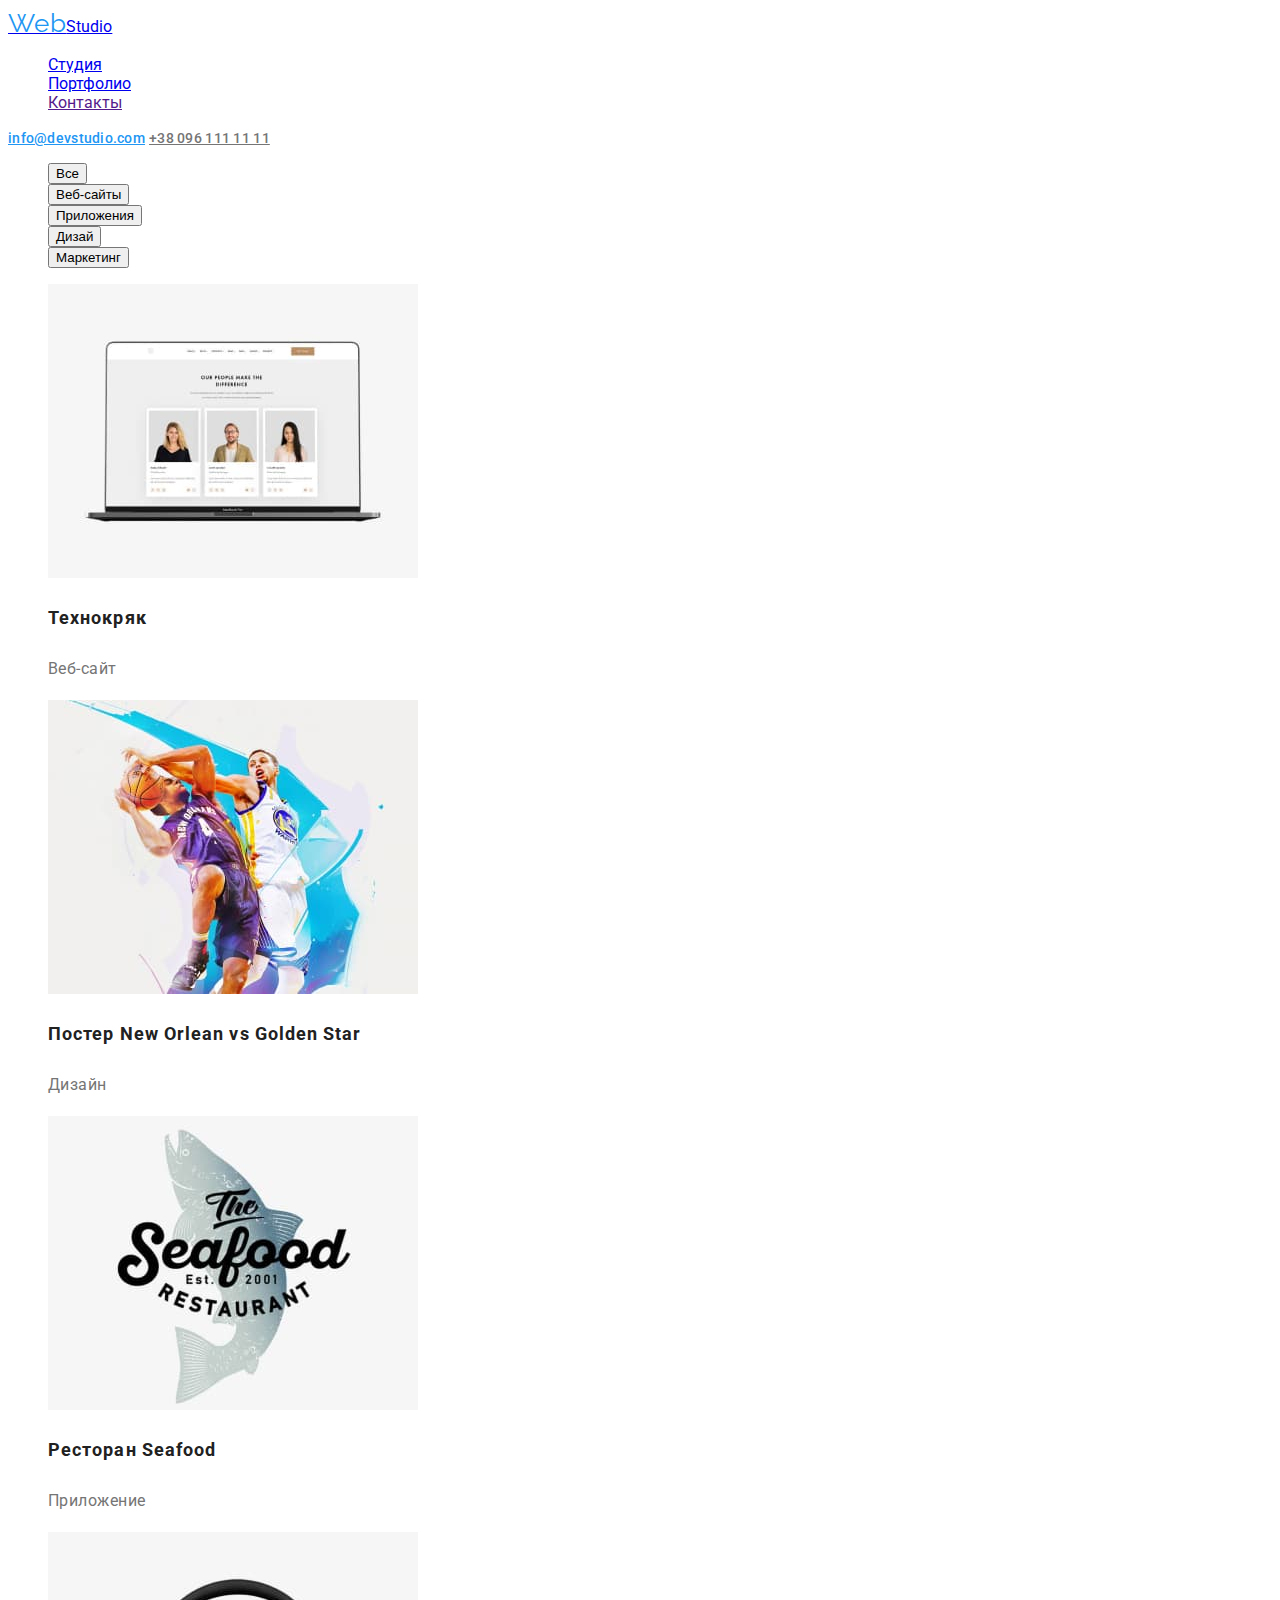
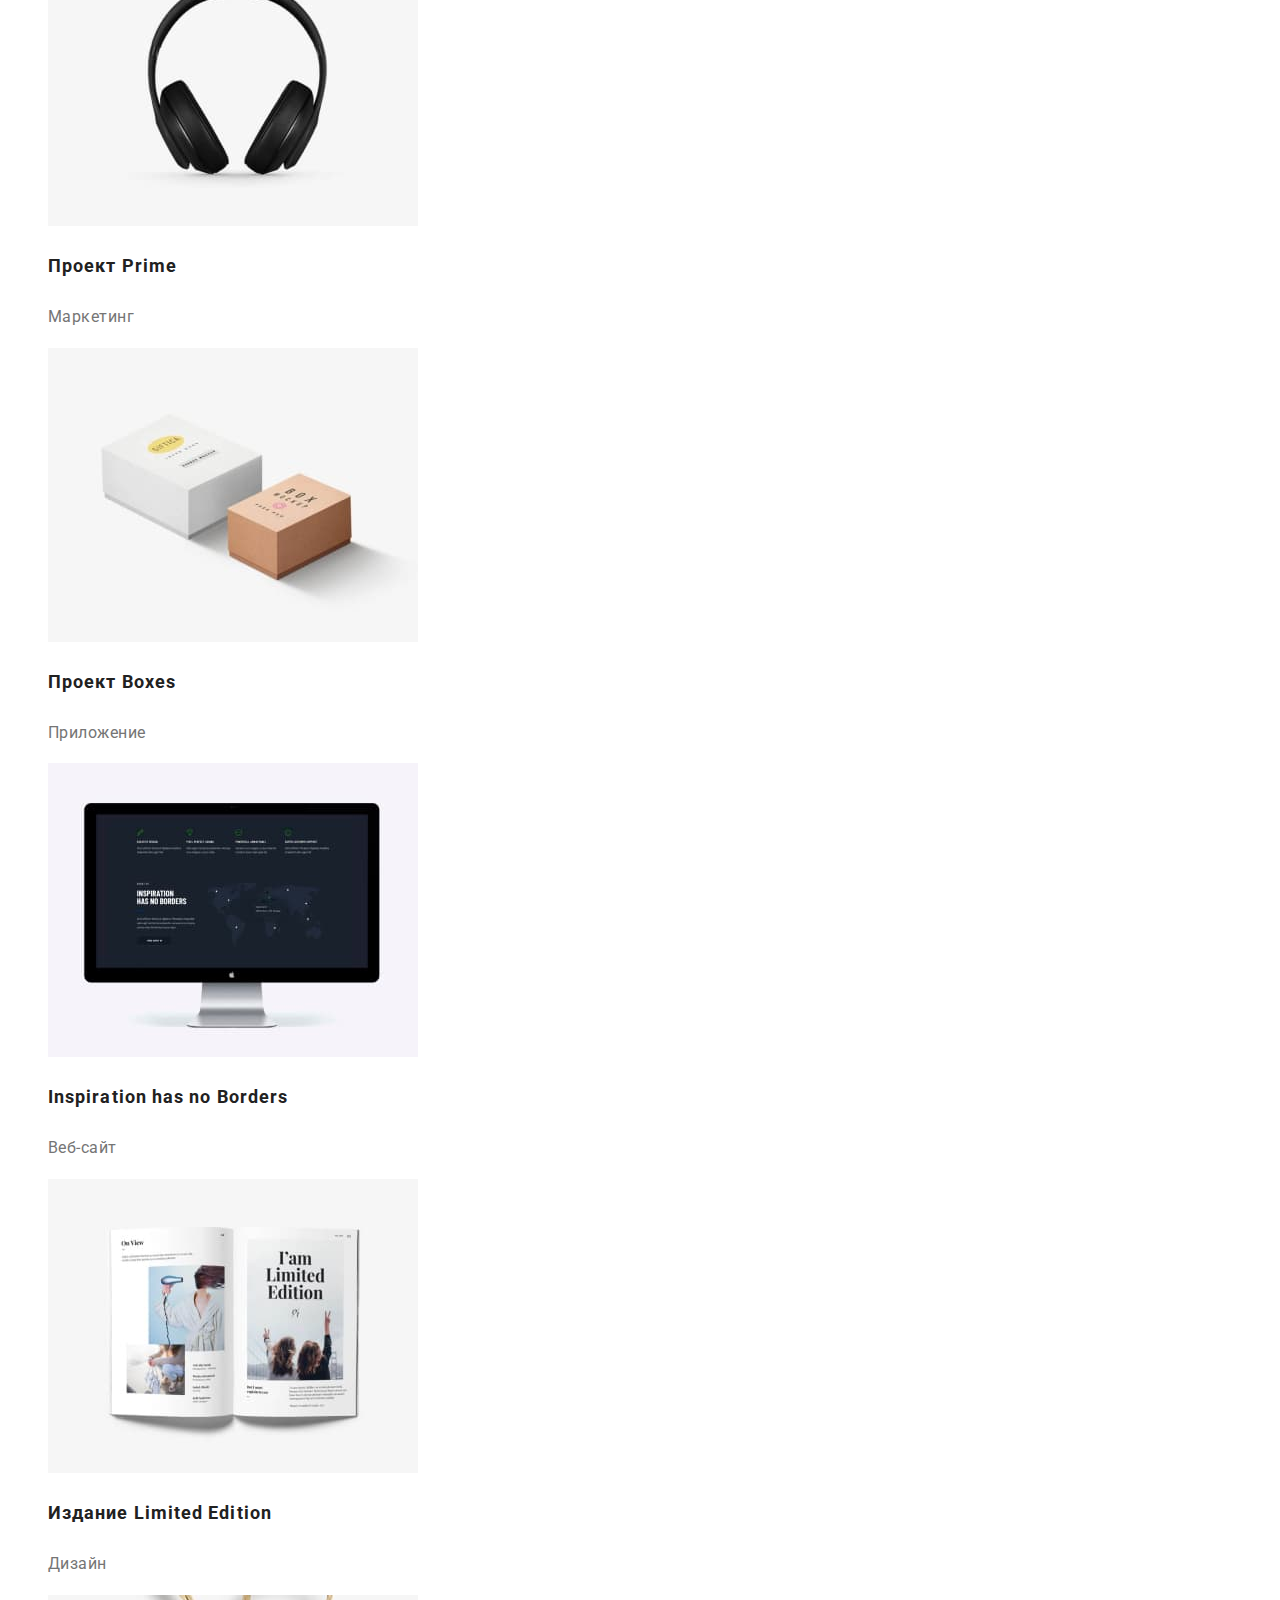
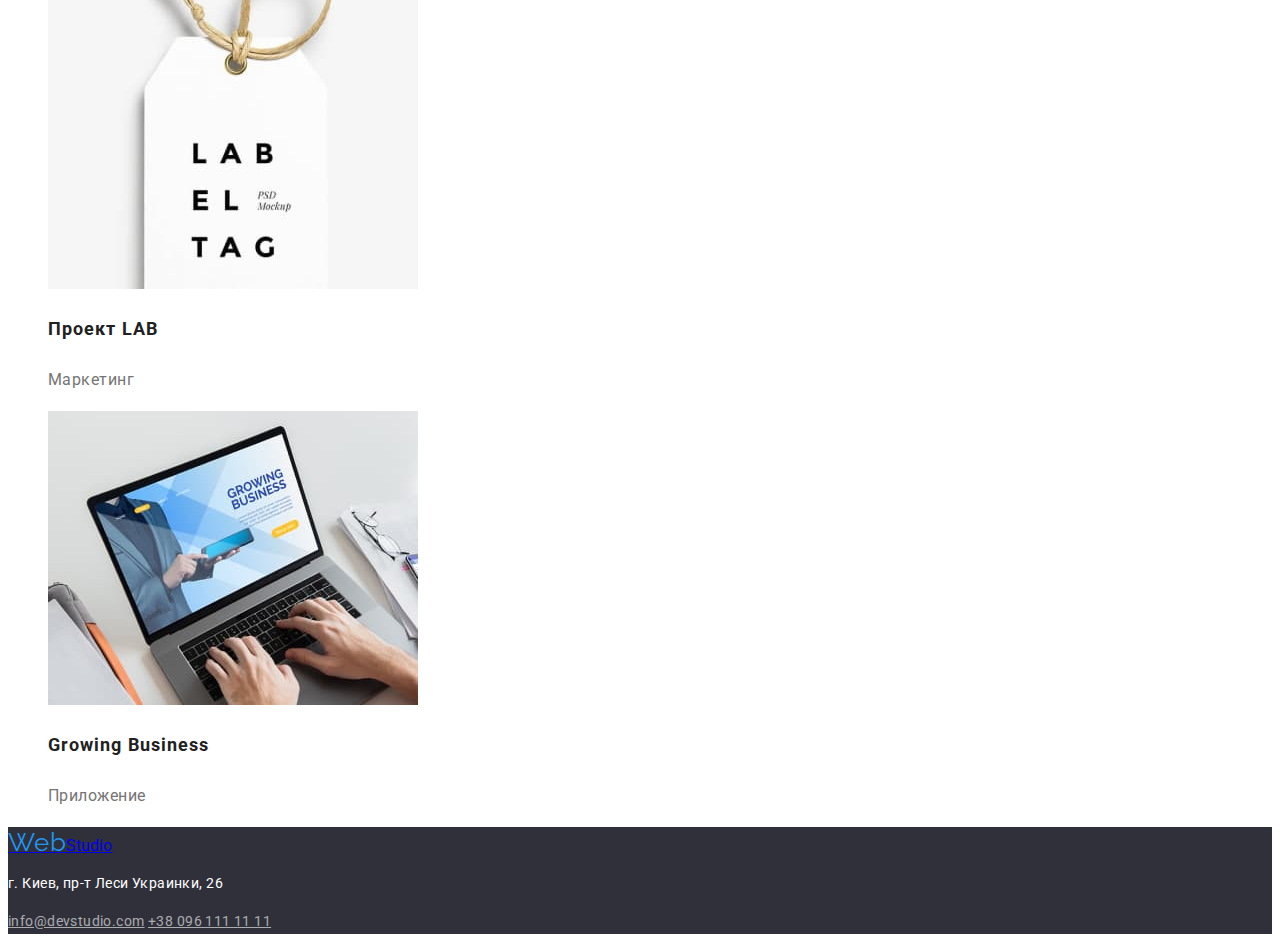
==== portfolio.html @ d055fa67 "goit-markup-hw-02" ====
<!DOCTYPE html>
<html lang="ru">

<head>
    <meta charset="UTF-8">
    <meta http-equiv="X-UA-Compatible" content="IE=edge">
    <meta name="viewport" content="width=device-width, initial-scale=1.0">
    <title>Портфолио</title>
    <link rel="preconnect" href="https://fonts.googleapis.com">
    <link rel="preconnect" href="https://fonts.gstatic.com" crossorigin>
    <link
        href="https://fonts.googleapis.com/css2?family=Raleway:wght@700&family=Roboto:wght@400;500;700;900&display=swap"
        rel="stylesheet">
    <link rel="stylesheet" href="./css/styles.css" />
</head>

<body>
    <!-- Шапка сайта Портфолио-->
    <header class="page-header">
        <nav class="navigation">
            <a class="logo" href="/"><span class="logo-title">Web</span>Studio</a>
            <ul class="header-list list">
                <li class="header-item"><a href="./index.html" class="header-link">Студия</a></li>
                <li class="header-item"><a href="./portfolio.html" class="header-link">Портфолио</a></li>
                <li class="header-item"><a href="" class="header-link">Контакты</a></li>
            </ul>
        </nav>
        <a href="mailto:info@devstudio.com" class="header-link-mailto">info@devstudio.com</a>
        <a href="tel:+380961111111" class="header-link-tel">+38 096 111 11 11</a>
    </header>

    <!-- Секция о всем на сайте-->

    <main class="page-main">
        <ul class="buttons-link list">
            <li class="link-main">
                <button type="button" class="link-button">Все</button>
            </li>
            <li class="link-main">
                <button type="button" class="link-button">Веб-сайты</button>
            </li>
            <li class="link-main">
                <button type="button" class="link-button">Приложения</button>
            </li>
            <li class="link-main">
                <button type="button" class="link-button">Дизай</button>
            </li>
            <li class="link-main">
                <button type="button" class="link-button">Маркетинг</button>
            </li>
        </ul>

        <ul class="images-list list">
            <li class="images-item">
                <img src="images/bild-img-5.jpg" alt="Технокряк" width="370" height="294" class="item-img" />
                <h3 class="imag-title">Технокряк</h3>
                <p class="imag-text">Веб-сайт</p>
            </li>
            <li class="images-item">
                <img src="images/bild-img-6.jpg" alt="Постер New Orlean vs Golden Star" width="370" height="294"
                    class="item-img" />
                <h3 class="imag-title">Постер New Orlean vs Golden Star</h3>
                <p class="imag-text">Дизайн</p>
            </li>
            <li class="images-item">
                <img src="images/bild-img-7.jpg" alt="Ресторан Seafood" width="370" height="294" class="item-img" />
                <h3 class="imag-title">Ресторан Seafood</h3>
                <p class="imag-text">Приложение</p>
            </li>
            <li class="images-item">
                <img src="images/bild-img-8.jpg" alt="Проект Prime" width="370" height="294" class="item-img" />
                <h3 class="imag-title">Проект Prime</h3>
                <p class="imag-text">Маркетинг</p>
            </li>
            <li class="images-item">
                <img src="images/bild-img-9.jpg" alt="Проект Boxes" width="370" height="294" class="item-img" />
                <h3 class="imag-title">Проект Boxes</h3>
                <p class="imag-text">Приложение</p>
            </li>
            <li class="images-item">
                <img src="images/bild-img-10.jpg" alt="Inspiration has no Borders" width="370" height="294"
                    class="item-img" />
                <h3 class="imag-title">Inspiration has no Borders</h3>
                <p class="imag-text">Веб-сайт</p>
            </li>
            <li class="images-item">
                <img src="images/bild-img-11.jpg" alt="Издание Limited Edition" width="370" height="294"
                    class="item-img" />
                <h3 class="imag-title">Издание Limited Edition</h3>
                <p class="imag-text">Дизайн</p>
            </li>
            <li class="images-item">
                <img src="images/bild-img-12.jpg" alt="Проект LAB" width="370" height="294" class="item-img" />
                <h3 class="imag-title">Проект LAB</h3>
                <p class="imag-text">Маркетинг</p>
            </li>
            <li class="images-item">
                <img src="images/bild-img-13.jpg" alt="Growing Business" width="370" height="294" class="item-img" />
                <h3 class="imag-title">Growing Business</h3>
                <p class="imag-text">Приложение</p>
            </li>
        </ul>
    </main>

    <!--  Секция контакты -->

    <footer class="page-footer">
        <a class="logo" href="/"><span class="logo-title">Web</span>Studio</a>
        <address class="adresse-to">
            <p>г. Киев, пр-т Леси Украинки, 26</p>
            <a href="mailto:info@devstudio.com" class="footer-link-mailto">info@devstudio.com</a>
            <a href="tel:+380961111111" class="footer-link-tel">+38 096 111 11 11</a>
        </address>

    </footer>

</body>

</html>
---- css/styles.css ----
:root {
  --header-text-color: #212121;
  --accent-color: #2196f2;
  --link-mailto-color: #2196F3;
  --link-tel-color: #757575;
  --logo-title-color:  #2196F3;
  --main-titel-color: #212121;
  --main-text-color: #757575;
  --link-button-color: #212121;
  --hero-title-color: #ffffff;
  --hero-button-color: #ffffff;
  --adresse-to-color: #ffffff;
  --footer-link-mailto-color: rgba(255, 255, 255, 0.6);
  --footer-link-tel-color: rgba(255, 255, 255, 0.6);
}

body {
  font-family: 'Roboto', sans-serif;
  background-color: #ffffff;
}

.list {
  list-style: none;
}
.header-link .link:hover,
 .header-link .link:focus {
  color: var(--accent-color);
}
.header-link .link.current {
color: var(--accent-color);
}
.adresse-to {
  color: var(--adresse-to-color);
}
.adresse-to
/*--------------------HEADER------------------*/

.page-header {
  background: #ffffff;
}

.logo-title {
  font-family: 'Raleway', sans-serif;
  font-size: 26px;
  line-height: 1.19;
  letter-spacing: 0.03em;
  color: var(--logo-title-color)
}
.header-link .link {
  font-weight: 500;
  font-size: 14px;
  line-height: 1.14;
  letter-spacing: 0;
  color: var(--header-link-color)
}

.header-link-mailto {
  font-weight: 500;
  font-size: 14px;
  line-height: 1.14;
  letter-spacing: 0.02em;
  color: var(--link-mailto-color)
}
.header-link-tel {
  font-weight: 500;
  font-size: 14px;
  line-height: 1.14;
  letter-spacing: 0.02em;
  color: var(--link-tel-color)
}
/*-------------------MAIN-----------------*/

.hero-section {
  background: #2f303a;
}

.hero-title {
  font-weight: 900;
  font-size: 44px;
  line-height: 1.36;
  letter-spacing: 0.06em;
  text-transform: uppercase;
  color: var(--hero-title-color)
}

.hero-button {
  cursor: pointer;
  font-family: inherit;
  font-weight: bold;
  font-size: 16px;
  line-height: 1.87;
  display: flex;
  letter-spacing: 0.06em;
  color: var(--hero-button-color)
  
}

.hero-button {
  background: #2196f3
  box-shadow: 0px 4px 4px rgba(0, 0, 0, 0.15);
  border-radius: 4px;
}

.feature-title {
  font-size: 14px;
  line-height: 1.14;
  letter-spacing: 0.03em;
  text-transform: uppercase;
  color: var(--main-titel-color);
}

.feature-text {
  font-size: 14px;
  line-height: 1.71;
  letter-spacing: 0.03em;
  color: var(--main-text-color);
}
.info-title {
  font-size: 36px;
  line-height: 1.16;
  letter-spacing: 0.03em;
  color: var(--main-titel-color);
}

.about-team {
  font-size: 36px;
  line-height: 1.16;
  letter-spacing: 0.03em;
  color: var(--main-titel-color);
}
.about-title {
  font-weight: 500;
  font-size: 16px;
  line-height: 1.18;
  letter-spacing: 0.03em;
  color: var(--main-titel-color);
}
.about-text {
  font-size: 16px;
  line-height: 1.18;
  letter-spacing: 0.03em;
  color: var(--main-text-color);
}
.link-buton {
  cursor: pointer;
  font-weight: 500;
  font-size: 16px;
  line-height: 1.62;
  letter-spacing: 0.03em;
  color: var(--link-button-color);
}
.imag-item {
  background: url(portfolio7.jpg);
}
.imag-title {
  font-size: 18px;
  line-height: 2;
  letter-spacing: 0.06em;
  color: var(--main-titel-color);
}
.imag-text {
  font-size: 16px;
  line-height: 1.87;
  letter-spacing: 0.03em;
  color: var(--main-text-color);
}

/*------------------FOOTER-----------------*/
 .page-footer {
   background: #2F303A;
 }
.adresse-to {
  font-style: normal;
  font-size: 14px;
  line-height: 1.71;
  letter-spacing: 0.03em;
  color: var(--adresse-to-color);
}
.footer-link-mailto {
  font-size: 14px;
  line-height: 1.71;
  letter-spacing: 0.03em;
  color: var(--footer-link-mailto-color);
}
.footer-link-tel {
  font-size: 14px;
  line-height: 1.71;  
  letter-spacing: 0.03em;
  color: var(--footer-link-tel-color);
}
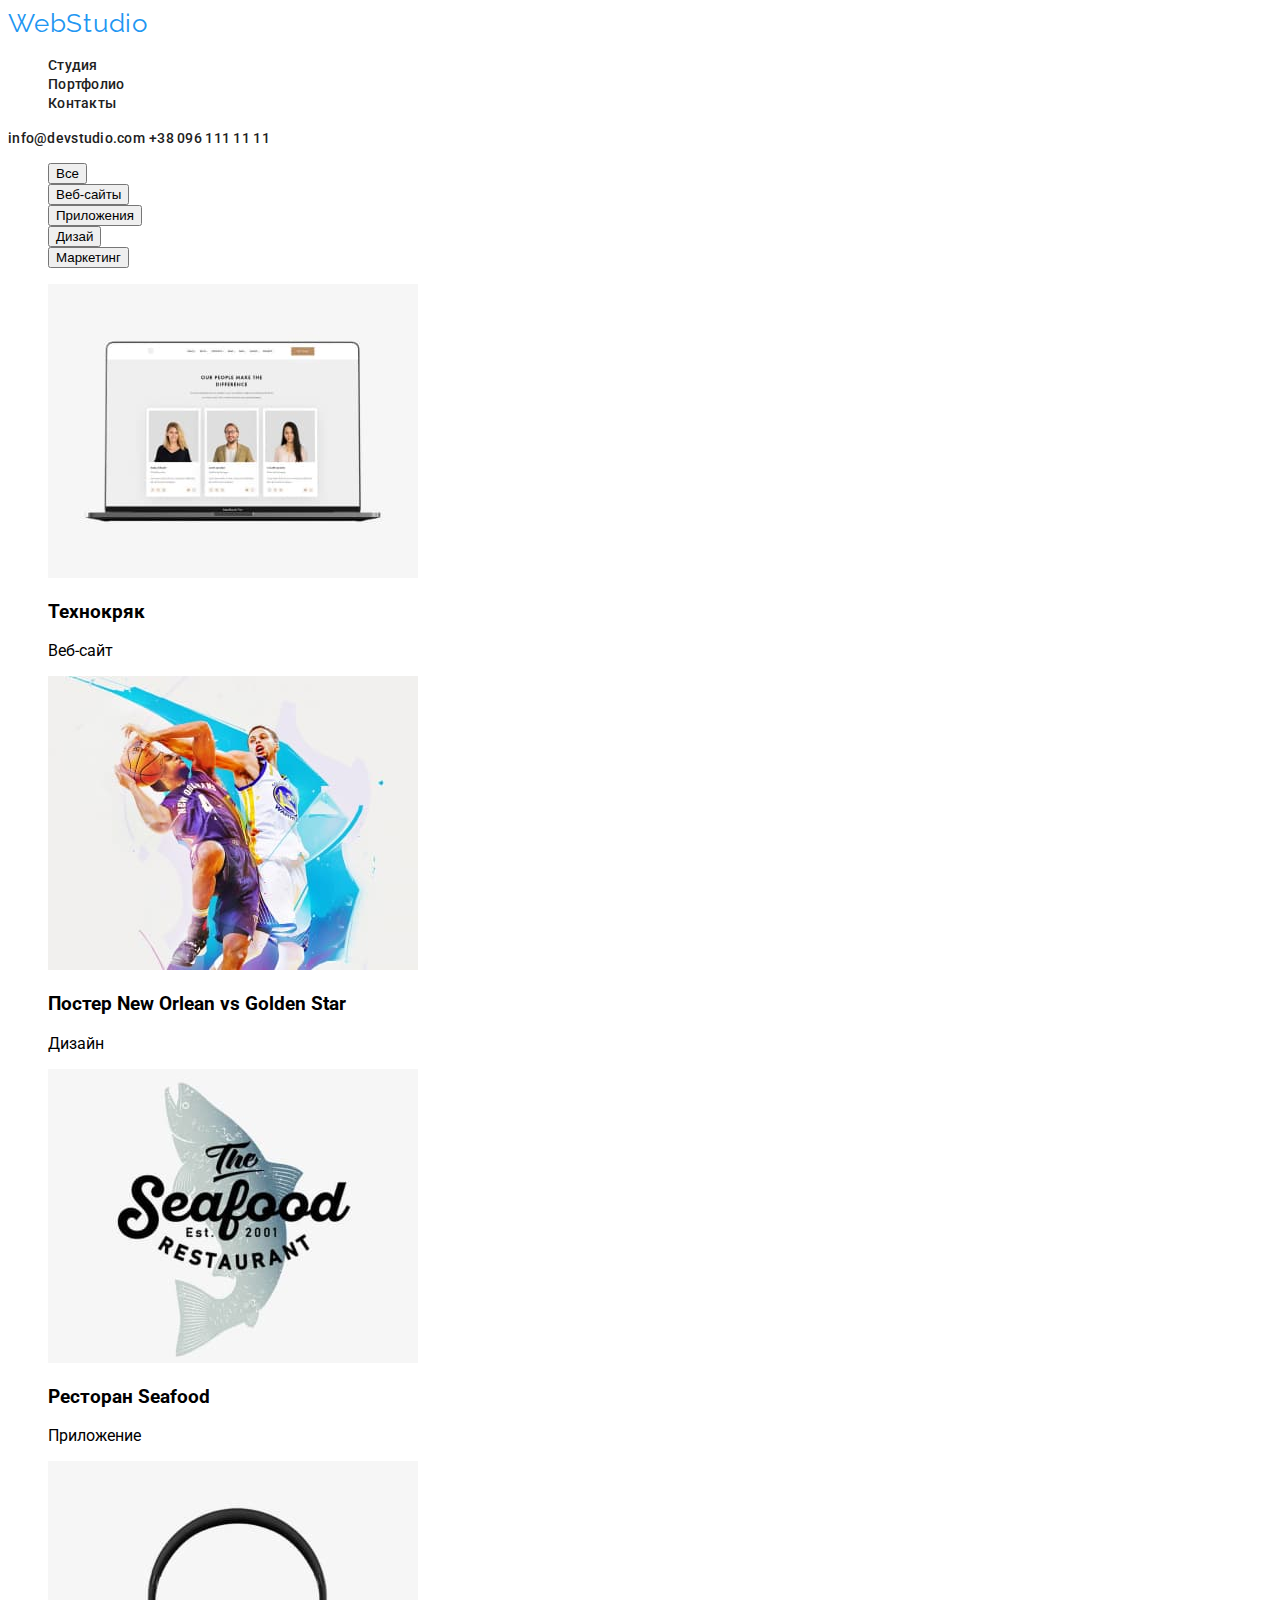
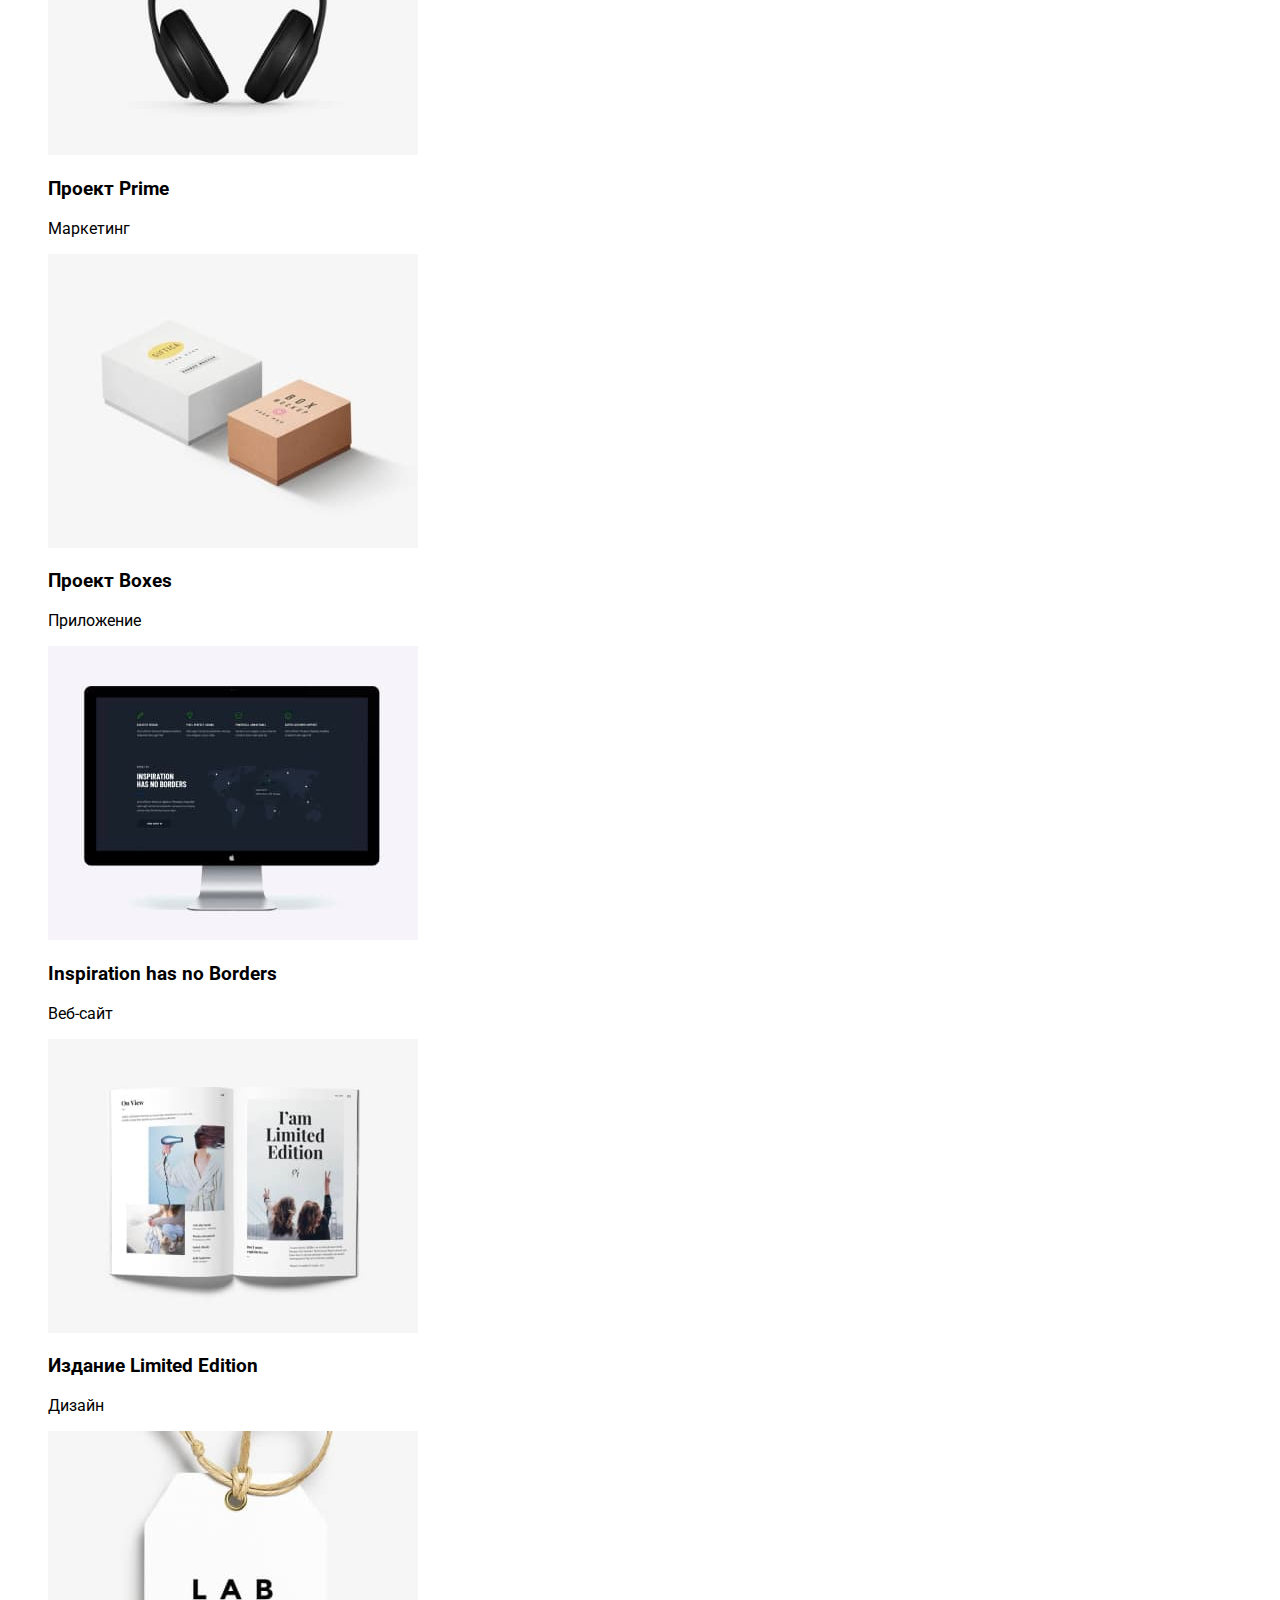
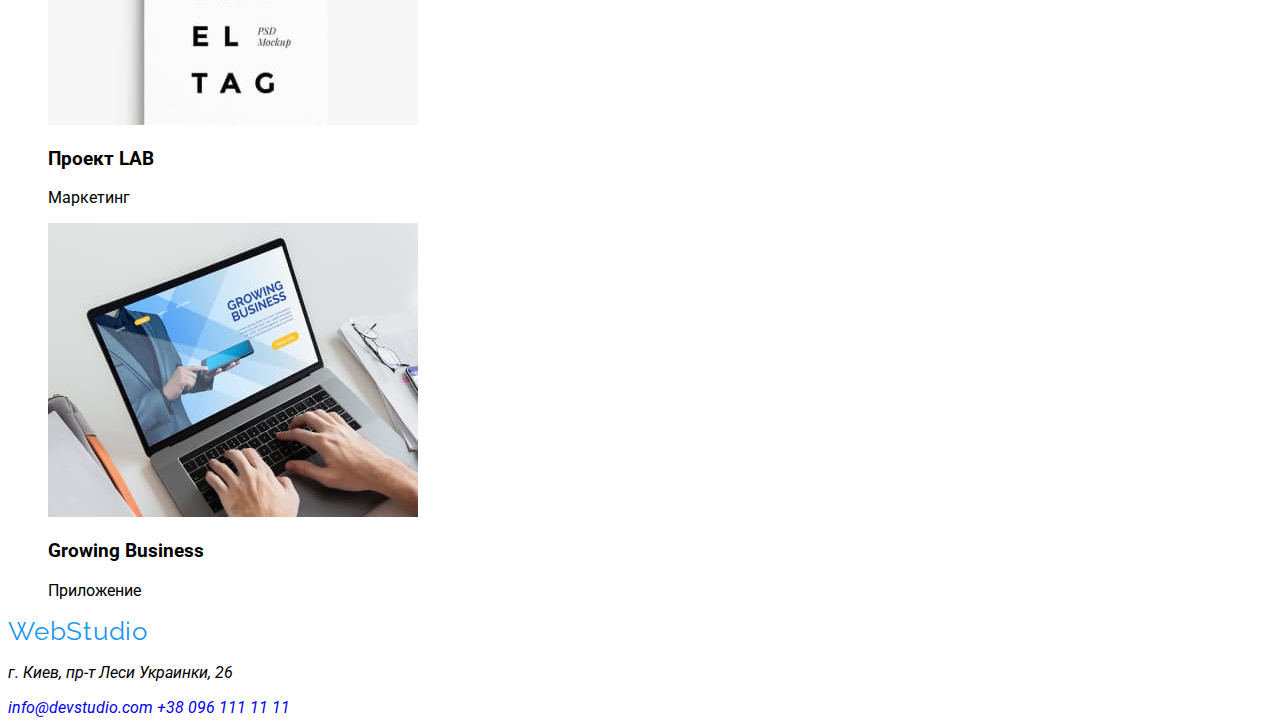
==== commit 25714468: "home-work-02" ====
--- a/portfolio.html
+++ b/portfolio.html
@@ -18,15 +18,15 @@
     <!-- Шапка сайта Портфолио-->
     <header class="page-header">
         <nav class="navigation">
-            <a class="logo" href="/"><span class="logo-title">Web</span>Studio</a>
+            <a class="logo" href="/">Web<span class="logo-title">Studio</span></a>
             <ul class="header-list list">
-                <li class="header-item"><a href="./index.html" class="header-link">Студия</a></li>
-                <li class="header-item"><a href="./portfolio.html" class="header-link">Портфолио</a></li>
-                <li class="header-item"><a href="" class="header-link">Контакты</a></li>
+                <li class="header-item"><a class="header-link" href="./index.html">Студия</a></li>
+                <li class="header-item"><a class="header-link current" href="./portfolio.html">Портфолио</a></li>
+                <li class="header-item"><a class="header-link" href="">Контакты</a></li>
             </ul>
         </nav>
-        <a href="mailto:info@devstudio.com" class="header-link-mailto">info@devstudio.com</a>
-        <a href="tel:+380961111111" class="header-link-tel">+38 096 111 11 11</a>
+        <a href="mailto:info@devstudio.com" class="header-link">info@devstudio.com</a>
+        <a href="tel:+380961111111" class="header-link">+38 096 111 11 11</a>
     </header>
 
     <!-- Секция о всем на сайте-->
@@ -34,24 +34,24 @@
     <main class="page-main">
         <ul class="buttons-link list">
             <li class="link-main">
-                <button type="button" class="link-button">Все</button>
+                <button type="button" class="btn-link">Все</button>
             </li>
             <li class="link-main">
-                <button type="button" class="link-button">Веб-сайты</button>
+                <button type="button" class="btn-link">Веб-сайты</button>
             </li>
             <li class="link-main">
-                <button type="button" class="link-button">Приложения</button>
+                <button type="button" class="btn-link">Приложения</button>
             </li>
             <li class="link-main">
-                <button type="button" class="link-button">Дизай</button>
+                <button type="button" class="btn-link">Дизай</button>
             </li>
             <li class="link-main">
-                <button type="button" class="link-button">Маркетинг</button>
+                <button type="button" class="btn-link">Маркетинг</button>
             </li>
         </ul>
 
         <ul class="images-list list">
-            <li class="images-item">
+            <li class="images-item ">
                 <img src="images/bild-img-5.jpg" alt="Технокряк" width="370" height="294" class="item-img" />
                 <h3 class="imag-title">Технокряк</h3>
                 <p class="imag-text">Веб-сайт</p>
@@ -105,15 +105,13 @@
     <!--  Секция контакты -->
 
     <footer class="page-footer">
-        <a class="logo" href="/"><span class="logo-title">Web</span>Studio</a>
-        <address class="adresse-to">
+        <a class="logo" href="/">Web<span class="logo-title">Studio</span></a>
+        <address class="adresse-link">
             <p>г. Киев, пр-т Леси Украинки, 26</p>
-            <a href="mailto:info@devstudio.com" class="footer-link-mailto">info@devstudio.com</a>
-            <a href="tel:+380961111111" class="footer-link-tel">+38 096 111 11 11</a>
+            <a href="mailto:info@devstudio.com" class="footer-link">info@devstudio.com</a>
+            <a href="tel:+380961111111" class="footer-link">+38 096 111 11 11</a>
         </address>
-
     </footer>
-
 </body>
 
 </html>--- a/css/styles.css
+++ b/css/styles.css
@@ -1,190 +1,53 @@
 :root {
   --header-text-color: #212121;
+  --main-text-color: #757575;
+  --primary-title-color: #ffffff;
   --accent-color: #2196f2;
-  --link-mailto-color: #2196F3;
-  --link-tel-color: #757575;
-  --logo-title-color:  #2196F3;
-  --main-titel-color: #212121;
-  --main-text-color: #757575;
-  --link-button-color: #212121;
-  --hero-title-color: #ffffff;
-  --hero-button-color: #ffffff;
-  --adresse-to-color: #ffffff;
-  --footer-link-mailto-color: rgba(255, 255, 255, 0.6);
-  --footer-link-tel-color: rgba(255, 255, 255, 0.6);
+  --footer-link-color: rgba(255, 255, 255, 0.6);
 }
 
 body {
   font-family: 'Roboto', sans-serif;
-  background-color: #ffffff;
 }
 
 .list {
   list-style: none;
 }
-.header-link .link:hover,
- .header-link .link:focus {
-  color: var(--accent-color);
-}
-.header-link .link.current {
-color: var(--accent-color);
-}
-.adresse-to {
-  color: var(--adresse-to-color);
-}
-.adresse-to
-/*--------------------HEADER------------------*/
 
-.page-header {
-  background: #ffffff;
+a {
+  text-decoration: none;
 }
 
-.logo-title {
-  font-family: 'Raleway', sans-serif;
+/*-------------------------------HEADER--------------------------------*/
+
+.header {
+  background-color: #ffffff;
+}
+.logo {
+  font-family: 'Raleway';
   font-size: 26px;
   line-height: 1.19;
   letter-spacing: 0.03em;
-  color: var(--logo-title-color)
+  color: var(--accent-color);
 }
-.header-link .link {
-  font-weight: 500;
-  font-size: 14px;
-  line-height: 1.14;
-  letter-spacing: 0;
-  color: var(--header-link-color)
+.logo-title {
+  font-family: 'Raleway';
+  font-size: 26px;
+  line-height: 1.19;
+  letter-spacing: 0.03em;
+  color: #000000;
+}
+.logo .link:hover,
+.logo-title {
+  color: var(--accent-color);
 }
 
-.header-link-mailto {
+.header-link {
   font-weight: 500;
   font-size: 14px;
   line-height: 1.14;
   letter-spacing: 0.02em;
-  color: var(--link-mailto-color)
-}
-.header-link-tel {
-  font-weight: 500;
-  font-size: 14px;
-  line-height: 1.14;
-  letter-spacing: 0.02em;
-  color: var(--link-tel-color)
-}
-/*-------------------MAIN-----------------*/
-
-.hero-section {
-  background: #2f303a;
+  color: var(--header-text-color);
 }
 
-.hero-title {
-  font-weight: 900;
-  font-size: 44px;
-  line-height: 1.36;
-  letter-spacing: 0.06em;
-  text-transform: uppercase;
-  color: var(--hero-title-color)
-}
-
-.hero-button {
-  cursor: pointer;
-  font-family: inherit;
-  font-weight: bold;
-  font-size: 16px;
-  line-height: 1.87;
-  display: flex;
-  letter-spacing: 0.06em;
-  color: var(--hero-button-color)
-  
-}
-
-.hero-button {
-  background: #2196f3
-  box-shadow: 0px 4px 4px rgba(0, 0, 0, 0.15);
-  border-radius: 4px;
-}
-
-.feature-title {
-  font-size: 14px;
-  line-height: 1.14;
-  letter-spacing: 0.03em;
-  text-transform: uppercase;
-  color: var(--main-titel-color);
-}
-
-.feature-text {
-  font-size: 14px;
-  line-height: 1.71;
-  letter-spacing: 0.03em;
-  color: var(--main-text-color);
-}
-.info-title {
-  font-size: 36px;
-  line-height: 1.16;
-  letter-spacing: 0.03em;
-  color: var(--main-titel-color);
-}
-
-.about-team {
-  font-size: 36px;
-  line-height: 1.16;
-  letter-spacing: 0.03em;
-  color: var(--main-titel-color);
-}
-.about-title {
-  font-weight: 500;
-  font-size: 16px;
-  line-height: 1.18;
-  letter-spacing: 0.03em;
-  color: var(--main-titel-color);
-}
-.about-text {
-  font-size: 16px;
-  line-height: 1.18;
-  letter-spacing: 0.03em;
-  color: var(--main-text-color);
-}
-.link-buton {
-  cursor: pointer;
-  font-weight: 500;
-  font-size: 16px;
-  line-height: 1.62;
-  letter-spacing: 0.03em;
-  color: var(--link-button-color);
-}
-.imag-item {
-  background: url(portfolio7.jpg);
-}
-.imag-title {
-  font-size: 18px;
-  line-height: 2;
-  letter-spacing: 0.06em;
-  color: var(--main-titel-color);
-}
-.imag-text {
-  font-size: 16px;
-  line-height: 1.87;
-  letter-spacing: 0.03em;
-  color: var(--main-text-color);
-}
-
-/*------------------FOOTER-----------------*/
- .page-footer {
-   background: #2F303A;
- }
-.adresse-to {
-  font-style: normal;
-  font-size: 14px;
-  line-height: 1.71;
-  letter-spacing: 0.03em;
-  color: var(--adresse-to-color);
-}
-.footer-link-mailto {
-  font-size: 14px;
-  line-height: 1.71;
-  letter-spacing: 0.03em;
-  color: var(--footer-link-mailto-color);
-}
-.footer-link-tel {
-  font-size: 14px;
-  line-height: 1.71;  
-  letter-spacing: 0.03em;
-  color: var(--footer-link-tel-color);
-}+/*-------------------MAIN-----------------*/
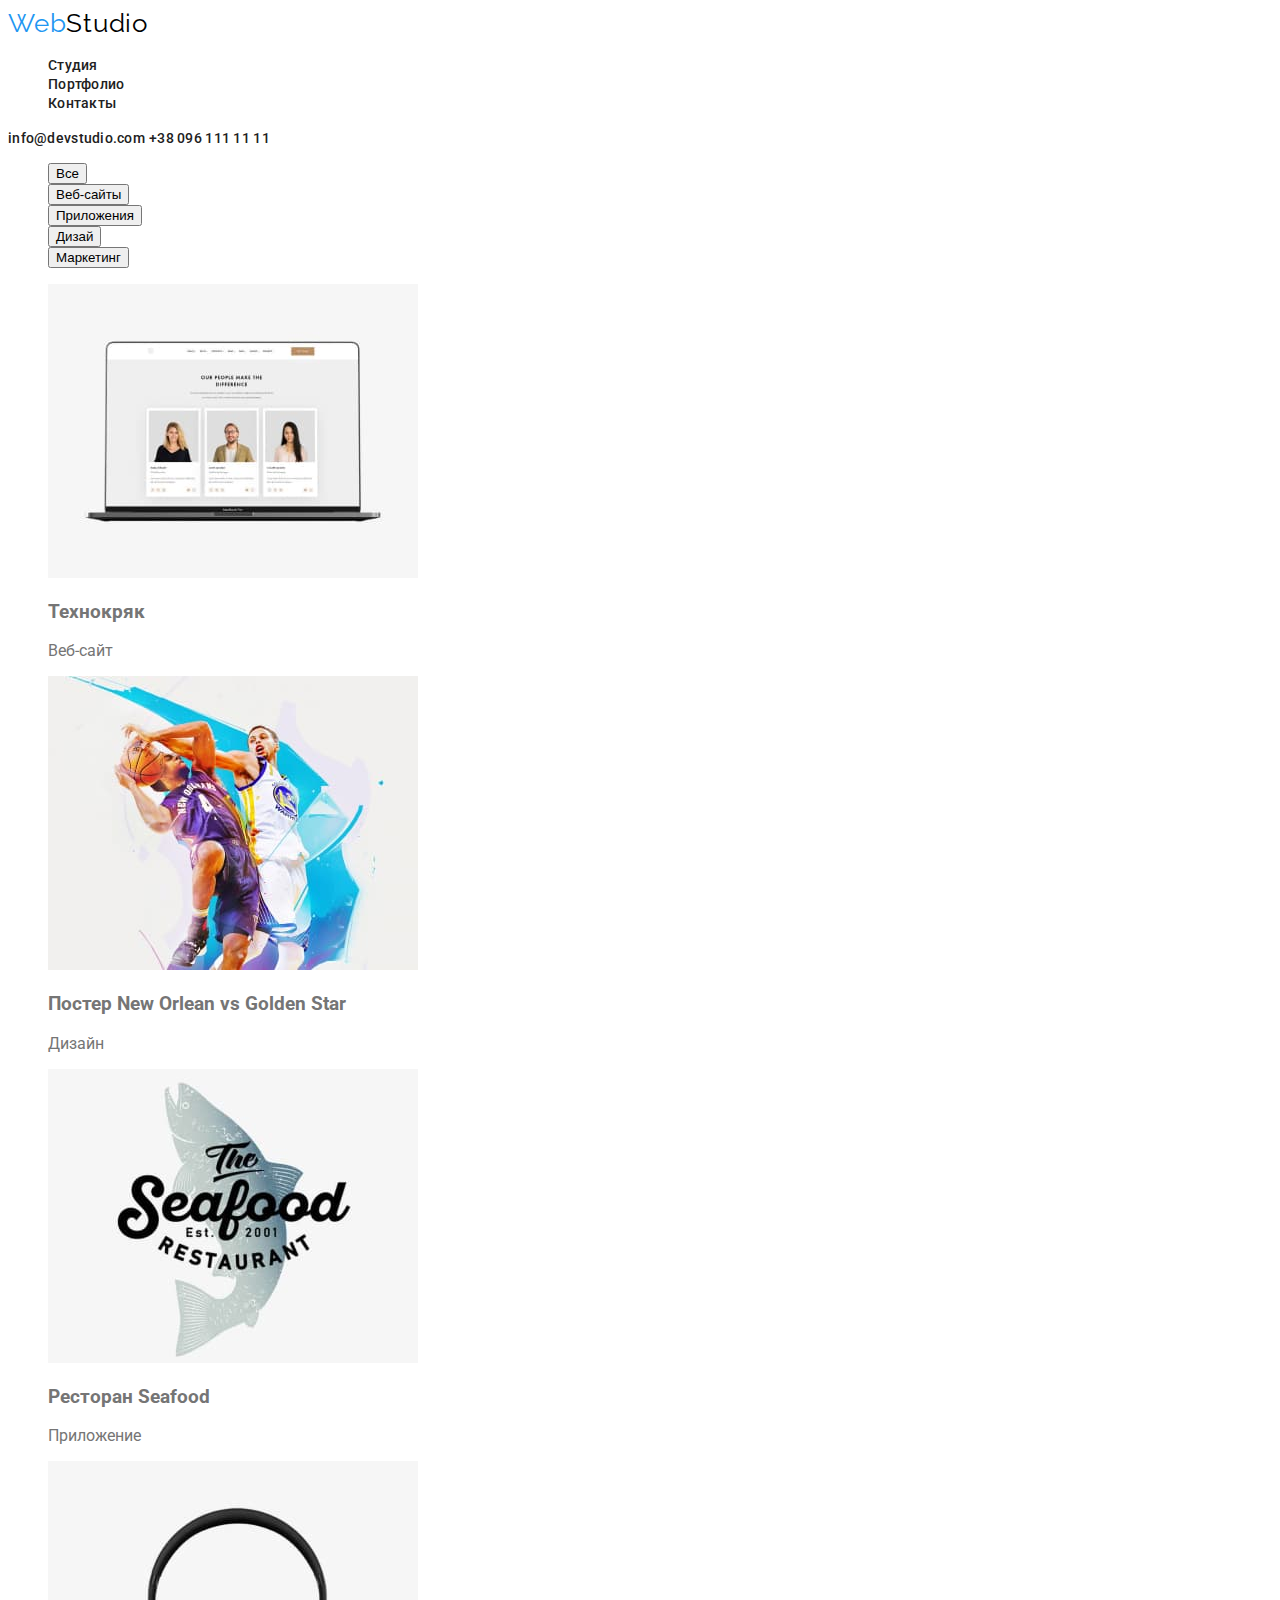
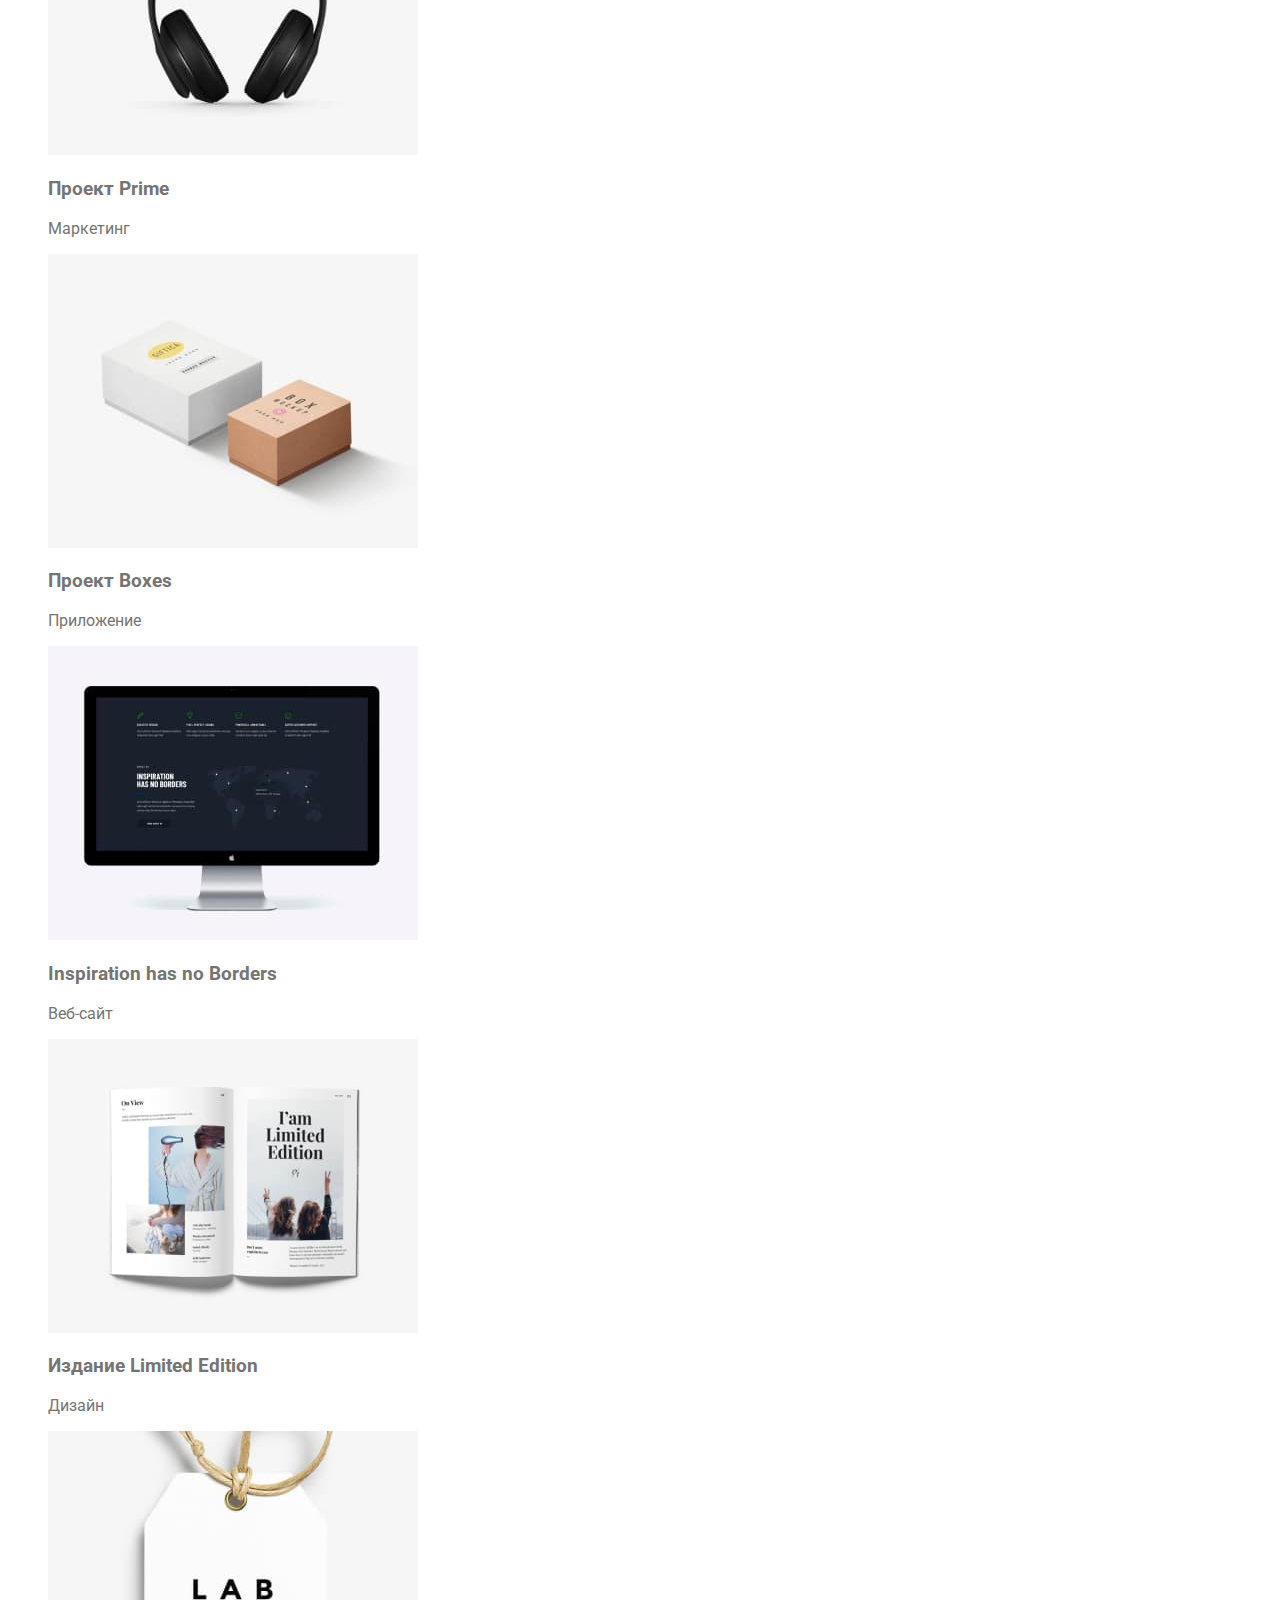
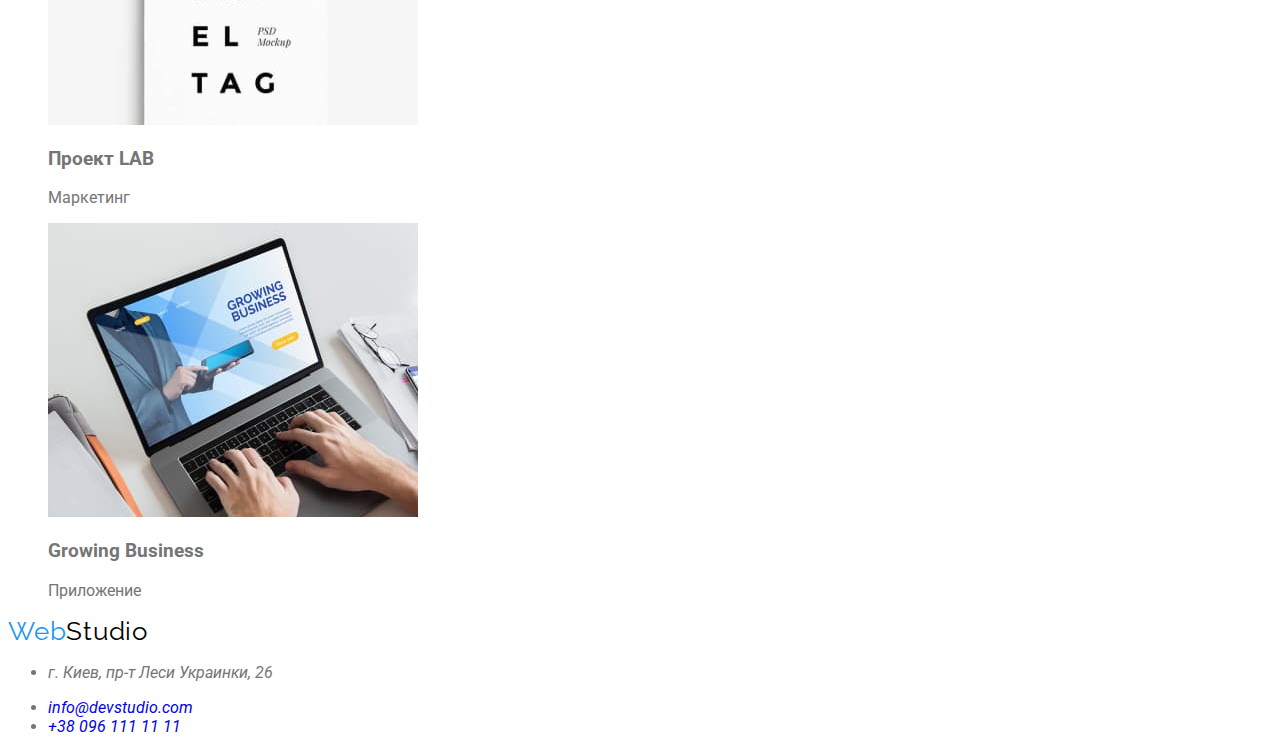
==== commit 920afea8: "mw2" ====
--- a/portfolio.html
+++ b/portfolio.html
@@ -106,10 +106,18 @@
 
     <footer class="page-footer">
         <a class="logo" href="/">Web<span class="logo-title">Studio</span></a>
-        <address class="adresse-link">
-            <p>г. Киев, пр-т Леси Украинки, 26</p>
-            <a href="mailto:info@devstudio.com" class="footer-link">info@devstudio.com</a>
-            <a href="tel:+380961111111" class="footer-link">+38 096 111 11 11</a>
+        <address class="footer-adresse">
+            <ul class="contacts-list">
+                <li class="adresse-link">
+                    <p class="adresse-text">г. Киев, пр-т Леси Украинки, 26</p>
+                </li>
+                <li class="adresse-mailto">
+                    <a href="mailto:info@devstudio.com" class="footer-link">info@devstudio.com</a>
+                </li>
+                <li class="adresse-tel">
+                    <a href="tel:+380961111111" class="footer-link">+38 096 111 11 11</a>
+                </li>
+            </ul>
         </address>
     </footer>
 </body>
--- a/css/styles.css
+++ b/css/styles.css
@@ -8,6 +8,7 @@
 
 body {
   font-family: 'Roboto', sans-serif;
+  color: #757575;
 }
 
 .list {
@@ -37,8 +38,18 @@
   letter-spacing: 0.03em;
   color: #000000;
 }
+.logo .link {
+  color: var(--accent-color);
+}
 .logo .link:hover,
-.logo-title {
+.link:focus {
+  color: var(--accent-color);
+}
+.logo-title .link {
+  color: #000000;
+}
+.logo-title .link:hover,
+.link:focus {
   color: var(--accent-color);
 }
 
@@ -50,4 +61,16 @@
   color: var(--header-text-color);
 }
 
+.navigation .header-link:hover,
+.link:focus {
+  color: var(--accent-color);
+}
+.header-link current
 /*-------------------MAIN-----------------*/
+.hero-title {
+  font-weight: 900;
+  font-size: 44px;
+  line-height: 60px;
+  letter-spacing: 0.06em;
+  text-transform: uppercase;
+}
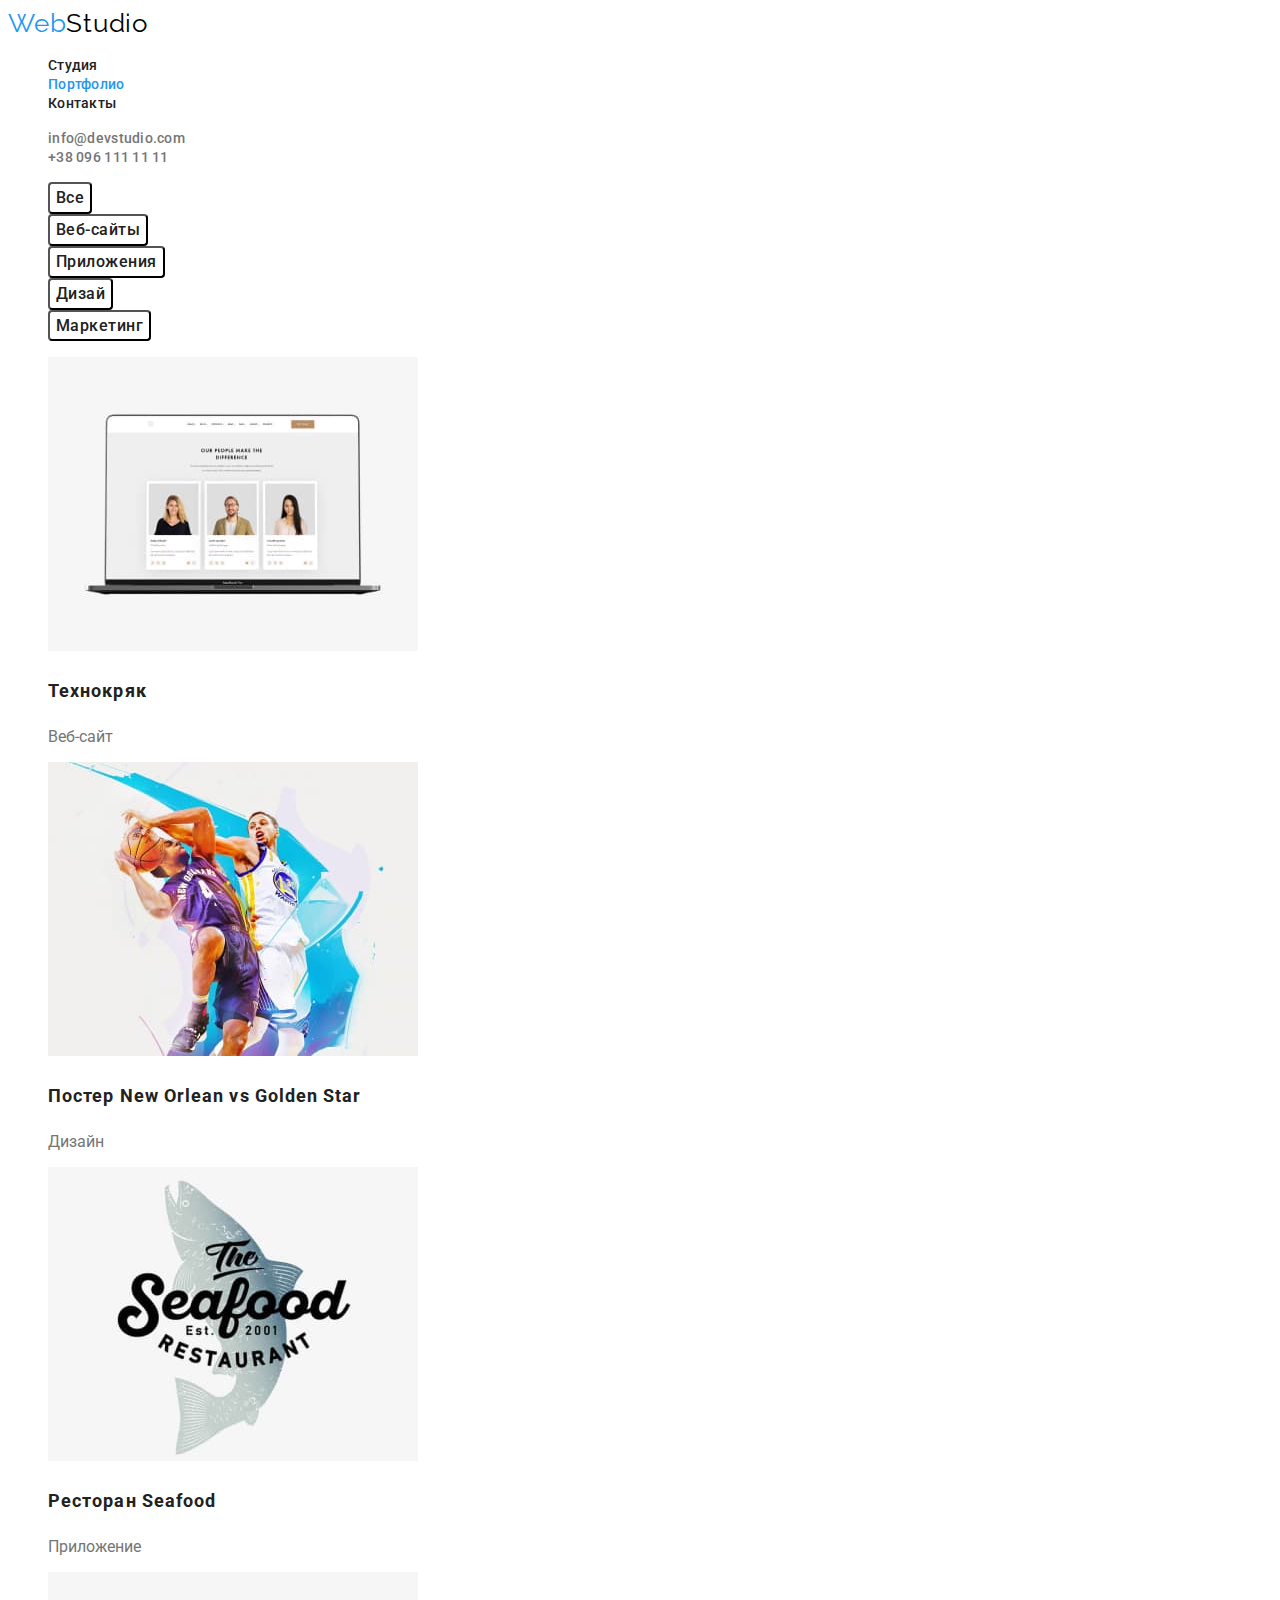
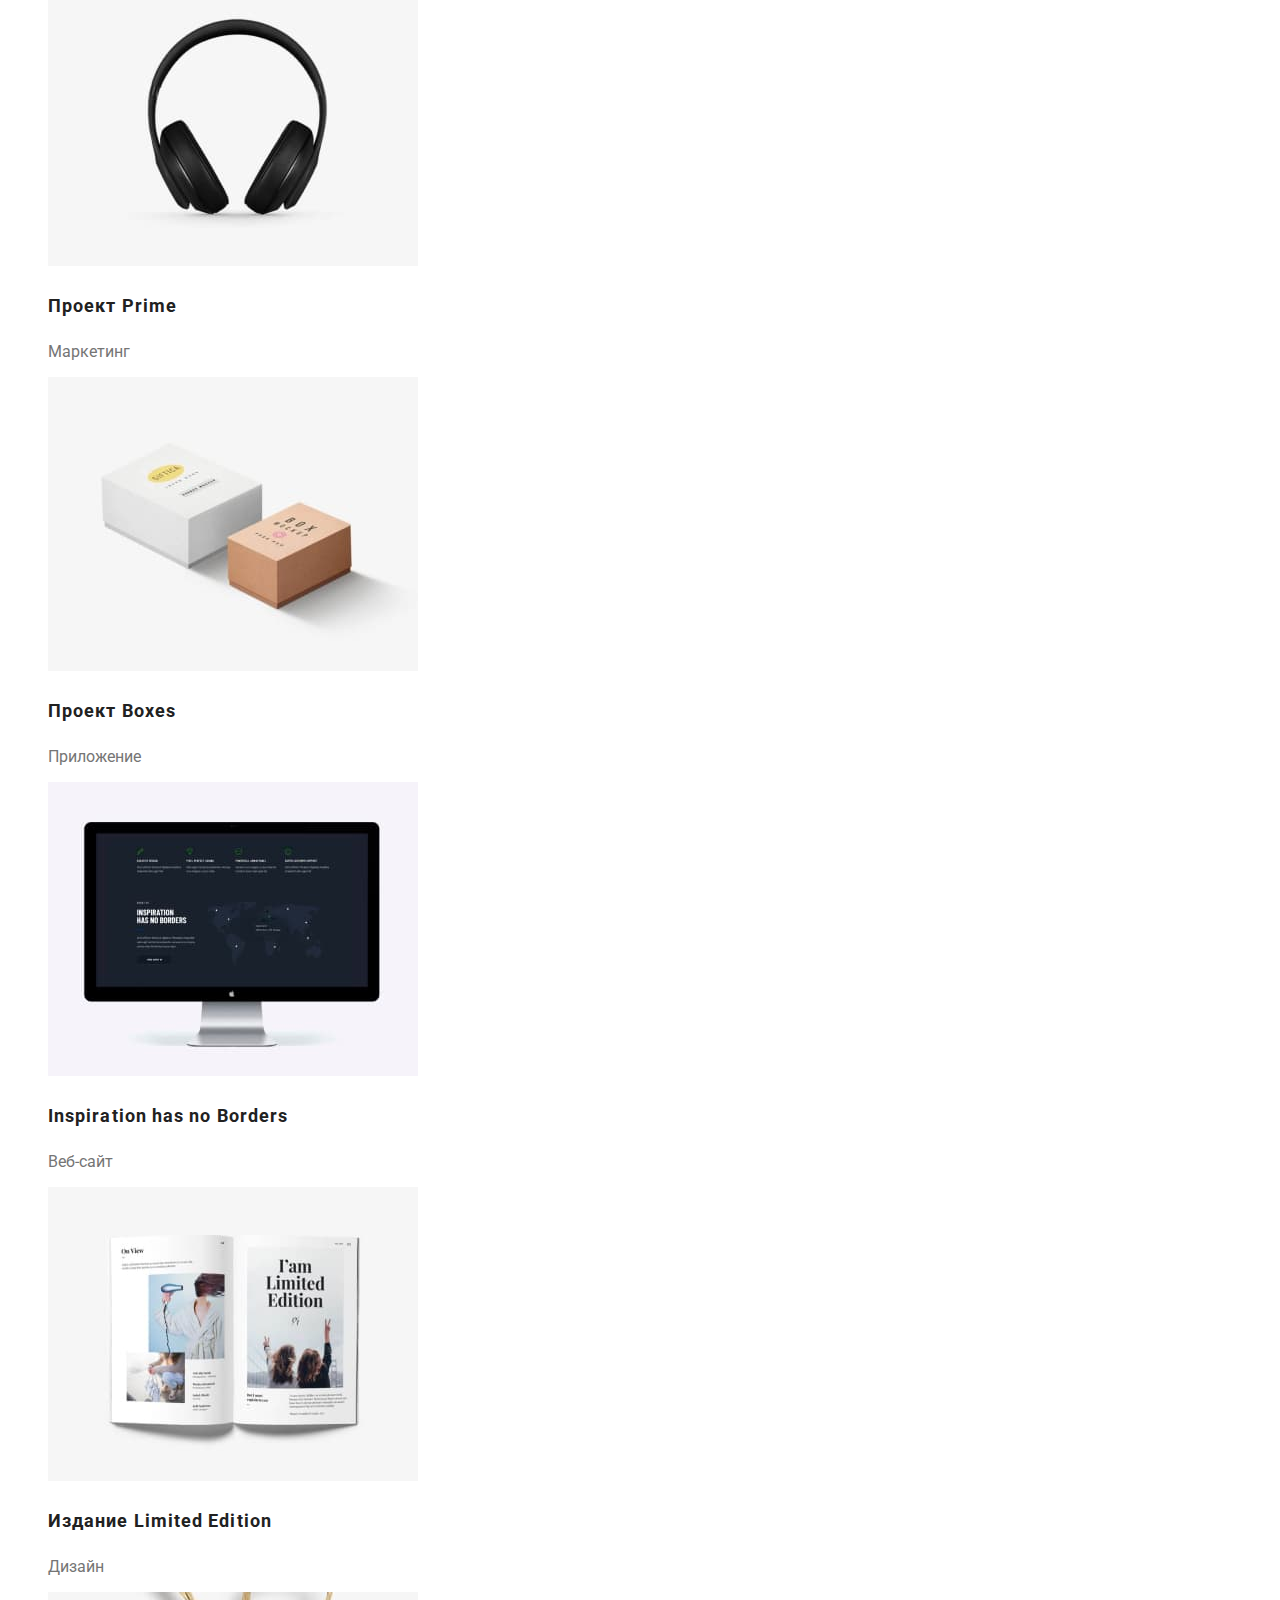
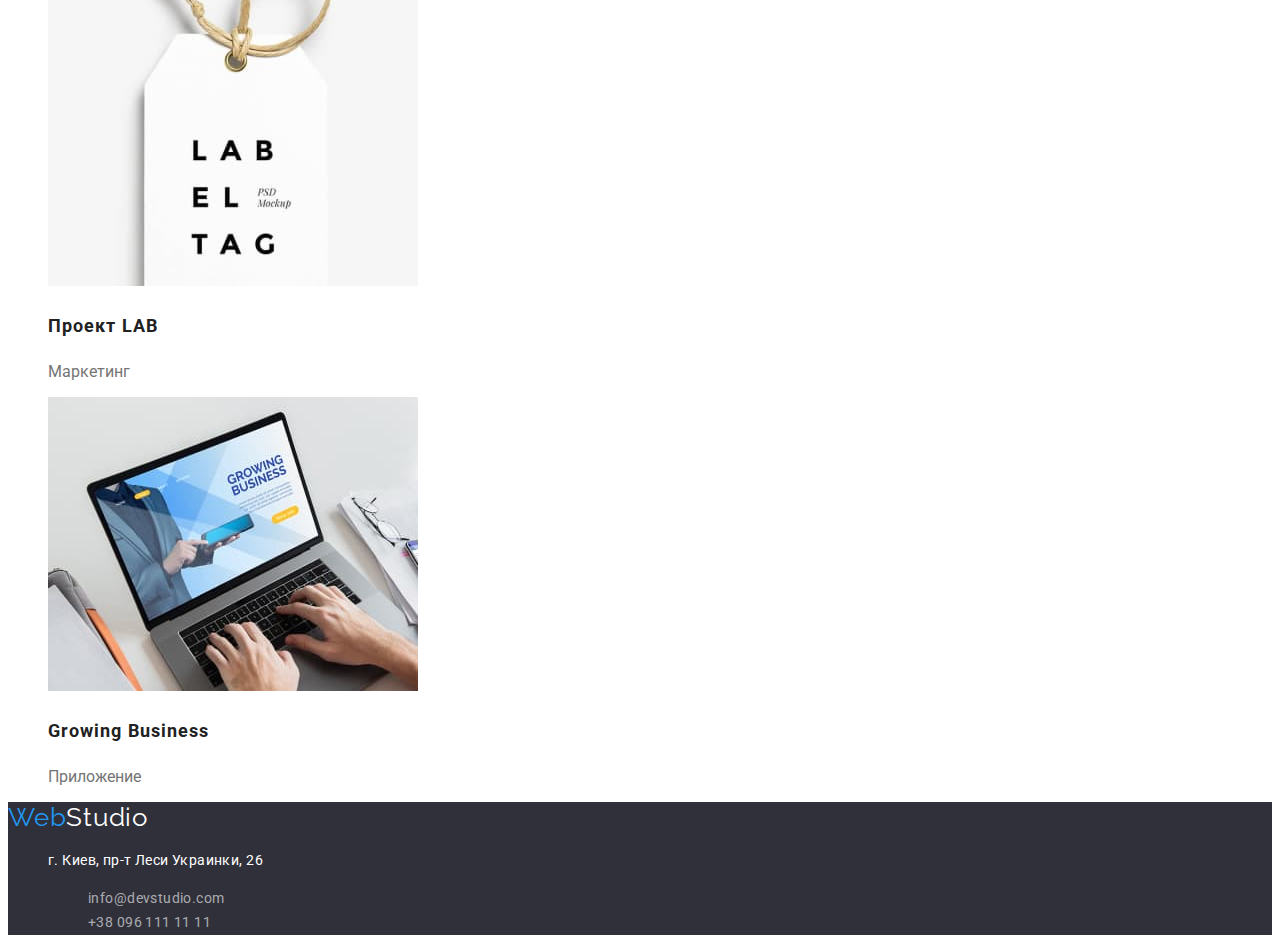
==== commit 0b44275e: "goit-markup-hw-02" ====
--- a/portfolio.html
+++ b/portfolio.html
@@ -18,35 +18,38 @@
     <!-- Шапка сайта Портфолио-->
     <header class="page-header">
         <nav class="navigation">
-            <a class="logo" href="/">Web<span class="logo-title">Studio</span></a>
+            <a class="logo-title" href="/">Web<span class="logo-link">Studio</span></a>
             <ul class="header-list list">
-                <li class="header-item"><a class="header-link" href="./index.html">Студия</a></li>
+                <li class="header-item"><a class="header-link" href=" ./index.html">Студия</a></li>
                 <li class="header-item"><a class="header-link current" href="./portfolio.html">Портфолио</a></li>
                 <li class="header-item"><a class="header-link" href="">Контакты</a></li>
             </ul>
         </nav>
-        <a href="mailto:info@devstudio.com" class="header-link">info@devstudio.com</a>
-        <a href="tel:+380961111111" class="header-link">+38 096 111 11 11</a>
+        <ul class="contacts list">
+            <li><a href="mailto:info@devstudio.com" class="mail-link">info@devstudio.com</a></li>
+            <li><a href="tel:+380961111111" class="tel-link">+38 096 111 11 11</a></li>
+            </li>
+        </ul>
     </header>
 
     <!-- Секция о всем на сайте-->
 
     <main class="page-main">
         <ul class="buttons-link list">
-            <li class="link-main">
-                <button type="button" class="btn-link">Все</button>
+            <li class="item">
+                <button class="button secondary" type="button">Все</button>
             </li>
-            <li class="link-main">
-                <button type="button" class="btn-link">Веб-сайты</button>
+            <li class="item">
+                <button class="button secondary" type="button">Веб-сайты</button>
             </li>
-            <li class="link-main">
-                <button type="button" class="btn-link">Приложения</button>
+            <li class="item">
+                <button class="button secondary" type="button">Приложения</button>
             </li>
-            <li class="link-main">
-                <button type="button" class="btn-link">Дизай</button>
+            <li class="item">
+                <button class="button secondary" type="button">Дизай</button>
             </li>
-            <li class="link-main">
-                <button type="button" class="btn-link">Маркетинг</button>
+            <li class="item">
+                <button class="button secondary" type="button">Маркетинг</button>
             </li>
         </ul>
 
@@ -103,21 +106,17 @@
     </main>
 
     <!--  Секция контакты -->
-
     <footer class="page-footer">
-        <a class="logo" href="/">Web<span class="logo-title">Studio</span></a>
-        <address class="footer-adresse">
+        <a class="logo-title" href="/">Web<span class="logo-link-first">Studio</span></a>
+        <address class="footer-address">
             <ul class="contacts-list">
-                <li class="adresse-link">
-                    <p class="adresse-text">г. Киев, пр-т Леси Украинки, 26</p>
+                <li class="address-list list">
+                    <p class="address-text">г. Киев, пр-т Леси Украинки, 26</p>
                 </li>
-                <li class="adresse-mailto">
-                    <a href="mailto:info@devstudio.com" class="footer-link">info@devstudio.com</a>
-                </li>
-                <li class="adresse-tel">
-                    <a href="tel:+380961111111" class="footer-link">+38 096 111 11 11</a>
-                </li>
-            </ul>
+                <ul class="contacts list">
+                    <li><a href="mailto:info@devstudio.com" class="mail-link-first">info@devstudio.com</a></li>
+                    <li><a href="tel:+380961111111" class="tel-link-first">+38 096 111 11 11</a></li>
+                </ul>
         </address>
     </footer>
 </body>
--- a/css/styles.css
+++ b/css/styles.css
@@ -3,6 +3,7 @@
   --main-text-color: #757575;
   --primary-title-color: #ffffff;
   --accent-color: #2196f2;
+  --title-color: #000000;
   --footer-link-color: rgba(255, 255, 255, 0.6);
 }
 
@@ -24,32 +25,23 @@
 .header {
   background-color: #ffffff;
 }
-.logo {
-  font-family: 'Raleway';
+
+.logo-title {
+  font-family: Raleway;
   font-size: 26px;
   line-height: 1.19;
   letter-spacing: 0.03em;
   color: var(--accent-color);
 }
-.logo-title {
-  font-family: 'Raleway';
+.logo-link {
   font-size: 26px;
   line-height: 1.19;
   letter-spacing: 0.03em;
-  color: #000000;
-}
-.logo .link {
-  color: var(--accent-color);
-}
-.logo .link:hover,
-.link:focus {
-  color: var(--accent-color);
-}
-.logo-title .link {
-  color: #000000;
-}
-.logo-title .link:hover,
-.link:focus {
+  color: var(--title-color);
+}
+
+.logo-link:hover,
+.logo-link:focus {
   color: var(--accent-color);
 }
 
@@ -61,16 +53,177 @@
   color: var(--header-text-color);
 }
 
-.navigation .header-link:hover,
-.link:focus {
-  color: var(--accent-color);
-}
-.header-link current
-/*-------------------MAIN-----------------*/
+.header-link:hover,
+.header-link:focus {
+  color: var(--accent-color);
+}
+
+.mail-link {
+  font-weight: 500;
+  font-size: 14px;
+  line-height: 1.14;
+  letter-spacing: 0.02em;
+  color: var(--main-text-color);
+}
+
+.tel-link {
+  font-weight: 500;
+  font-size: 14px;
+  line-height: 1.14;
+  letter-spacing: 0.02em;
+  color: var(--main-text-color);
+}
+.mail-link:hover,
+.mail-link:focus {
+  color: var(--accent-color);
+}
+.tel-link:hover,
+.tel-link:focus {
+  color: var(--accent-color);
+}
+.current {
+  color: var(--accent-color);
+}
+/*-----------------------------MAIN--------------------------*/
+
+.hero-title {
+  background: #2f303a;
+}
 .hero-title {
   font-weight: 900;
   font-size: 44px;
-  line-height: 60px;
+  line-height: 1.36;
+  text-align: center;
   letter-spacing: 0.06em;
   text-transform: uppercase;
-}
+  color: var(--primary-title-color);
+}
+.hero-button {
+  background: #2196f3;
+  box-shadow: 0px 4px 4px rgba(0, 0, 0, 0.15);
+  border-radius: 4px;
+}
+.hero-button {
+  font-family: inherit;
+  font-size: 16px;
+  line-height: 1.87;
+  display: flex;
+  align-items: center;
+  text-align: center;
+  letter-spacing: 0.06em;
+  cursor: pointer;
+  color: var(--primary-title-color);
+}
+.feature-title {
+  font-size: 14px;
+  line-height: 1.14;
+  letter-spacing: 0.03em;
+  text-transform: uppercase;
+  color: var(--header-text-color);
+}
+
+.info-title {
+  font-size: 36px;
+  line-height: 1.16;
+  text-align: center;
+  letter-spacing: 0.03em;
+  color: var(--header-text-color);
+}
+
+.about-team {
+  font-size: 36px;
+  line-height: 1.16;
+  text-align: center;
+  letter-spacing: 0.03em;
+  color: var(--header-text-color);
+}
+
+.about-title {
+  font-weight: 500;
+  font-size: 16px;
+  line-height: 1.18;
+  letter-spacing: 0.03em;
+  color: var(--header-text-color);
+}
+
+.imag-title {
+  font-size: 18px;
+  line-height: 2;
+  letter-spacing: 0.06em;
+  color: var(--header-text-color);
+}
+
+.button {
+  color: var(--header-text-color);
+  cursor: pointer;
+
+  font-family: inherit;
+  font-style: normal;
+  font-weight: 500;
+  font-size: 16px;
+  line-height: 1.62;
+  letter-spacing: 0.03em;
+
+  border-radius: 4px;
+}
+
+.button .primary {
+  color: var(--primary-title-color);
+  background-color: var(--accent-color);
+
+  font-weight: 700;
+  font-size: 16px;
+  line-height: 1.87;
+}
+
+.button.secondary {
+  background-color: var(--primary-title-color);
+  font-weight: 500;
+  font-size: 16px;
+  line-height: 1.62;
+}
+
+.button.secondary:hover,
+.button.secondary:focus,
+.button.secondary:active {
+  color: var(--primary-title-color);
+  background-color: var(--accent-color);
+}
+/*--------------------------FOOTER--------------------*/
+
+.page-footer {
+  background-color: #2f303a;
+}
+.logo-link-first {
+  font-family: Raleway;
+  font-size: 26px;
+  line-height: 1.19;
+  letter-spacing: 0.03em;
+  color: var(--primary-title-color);
+}
+.logo-link-first:hover,
+.logo-link-first:focus {
+  color: var(--accent-color);
+}
+.address-text {
+  font-style: normal;
+  font-size: 14px;
+  line-height: 1.71;
+  letter-spacing: 0.03em;
+  color: var(--primary-title-color);
+}
+.mail-link-first {
+  font-style: normal;
+  font-size: 14px;
+  line-height: 1.71;
+  letter-spacing: 0.03em;
+  color: var(--footer-link-color);
+}
+
+.tel-link-first {
+  font-style: normal;
+  font-size: 14px;
+  line-height: 1.71;
+  letter-spacing: 0.03em;
+  color: var(--footer-link-color);
+}
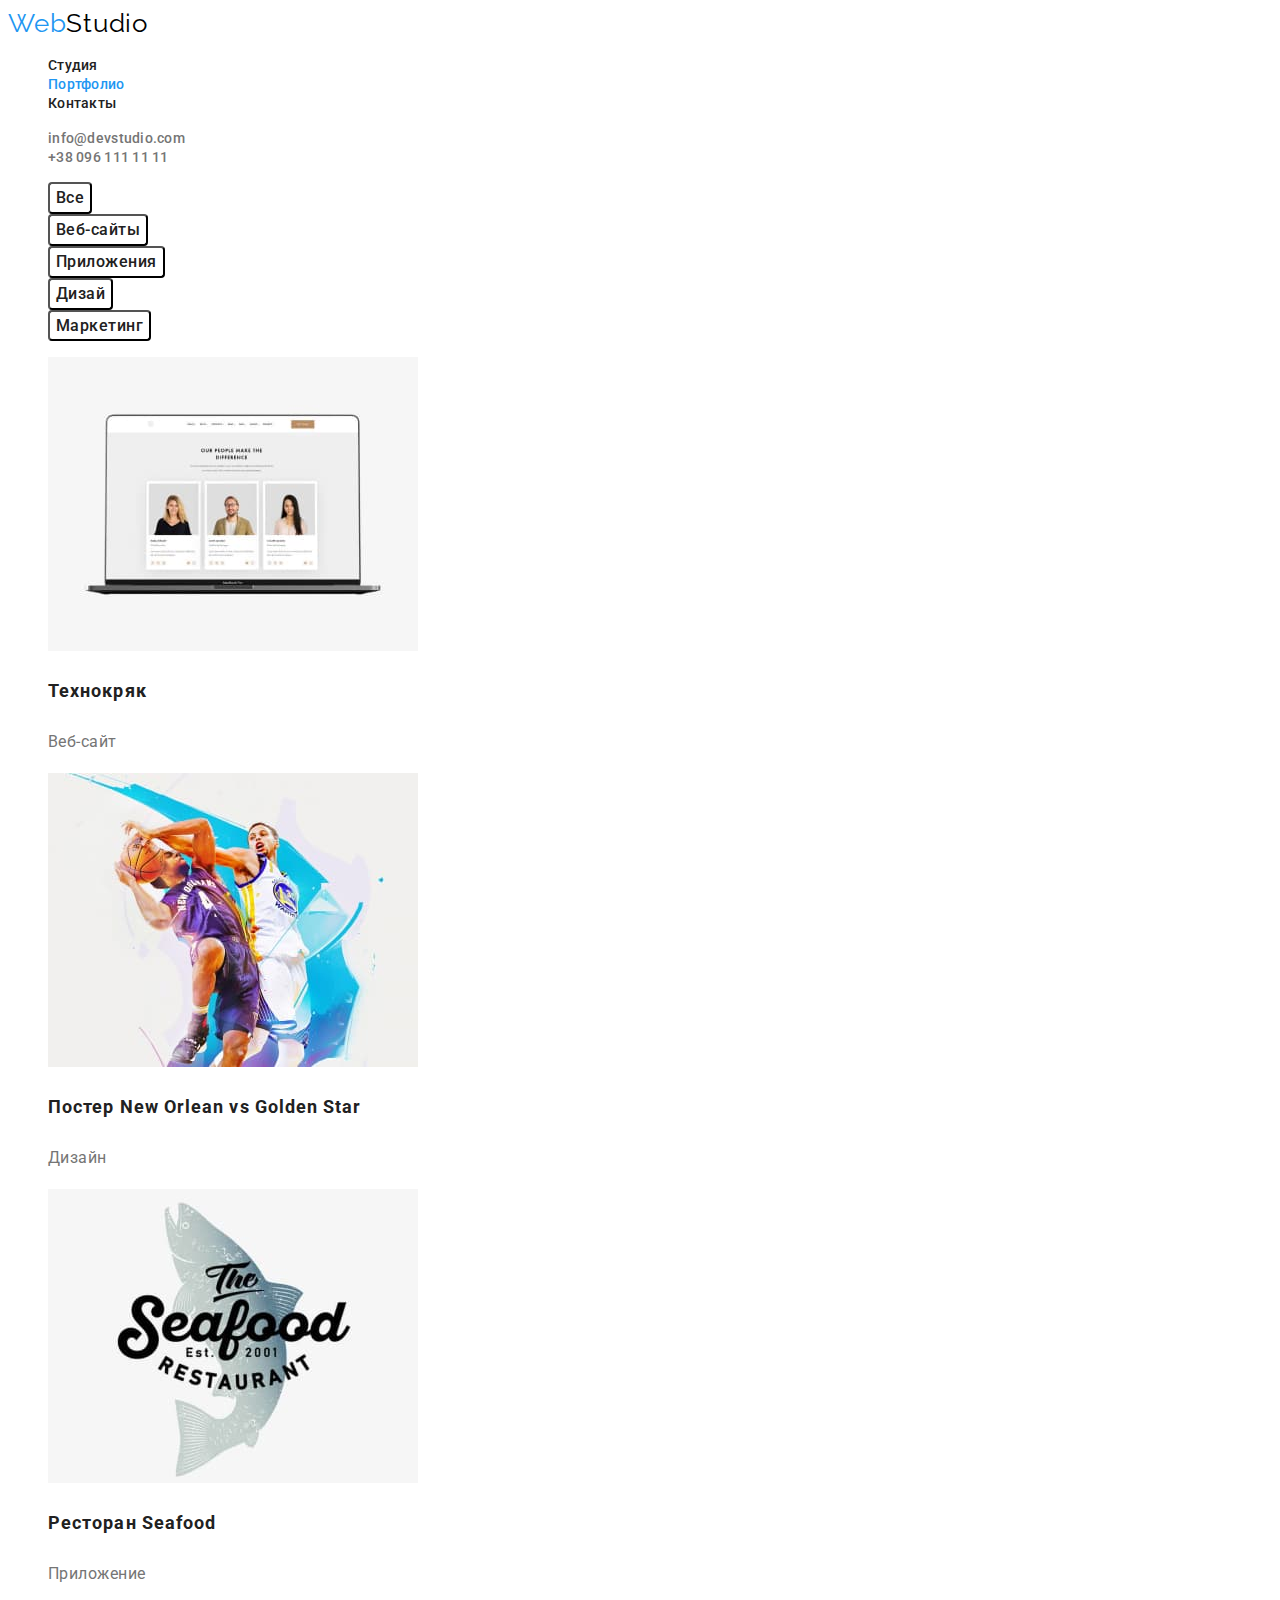
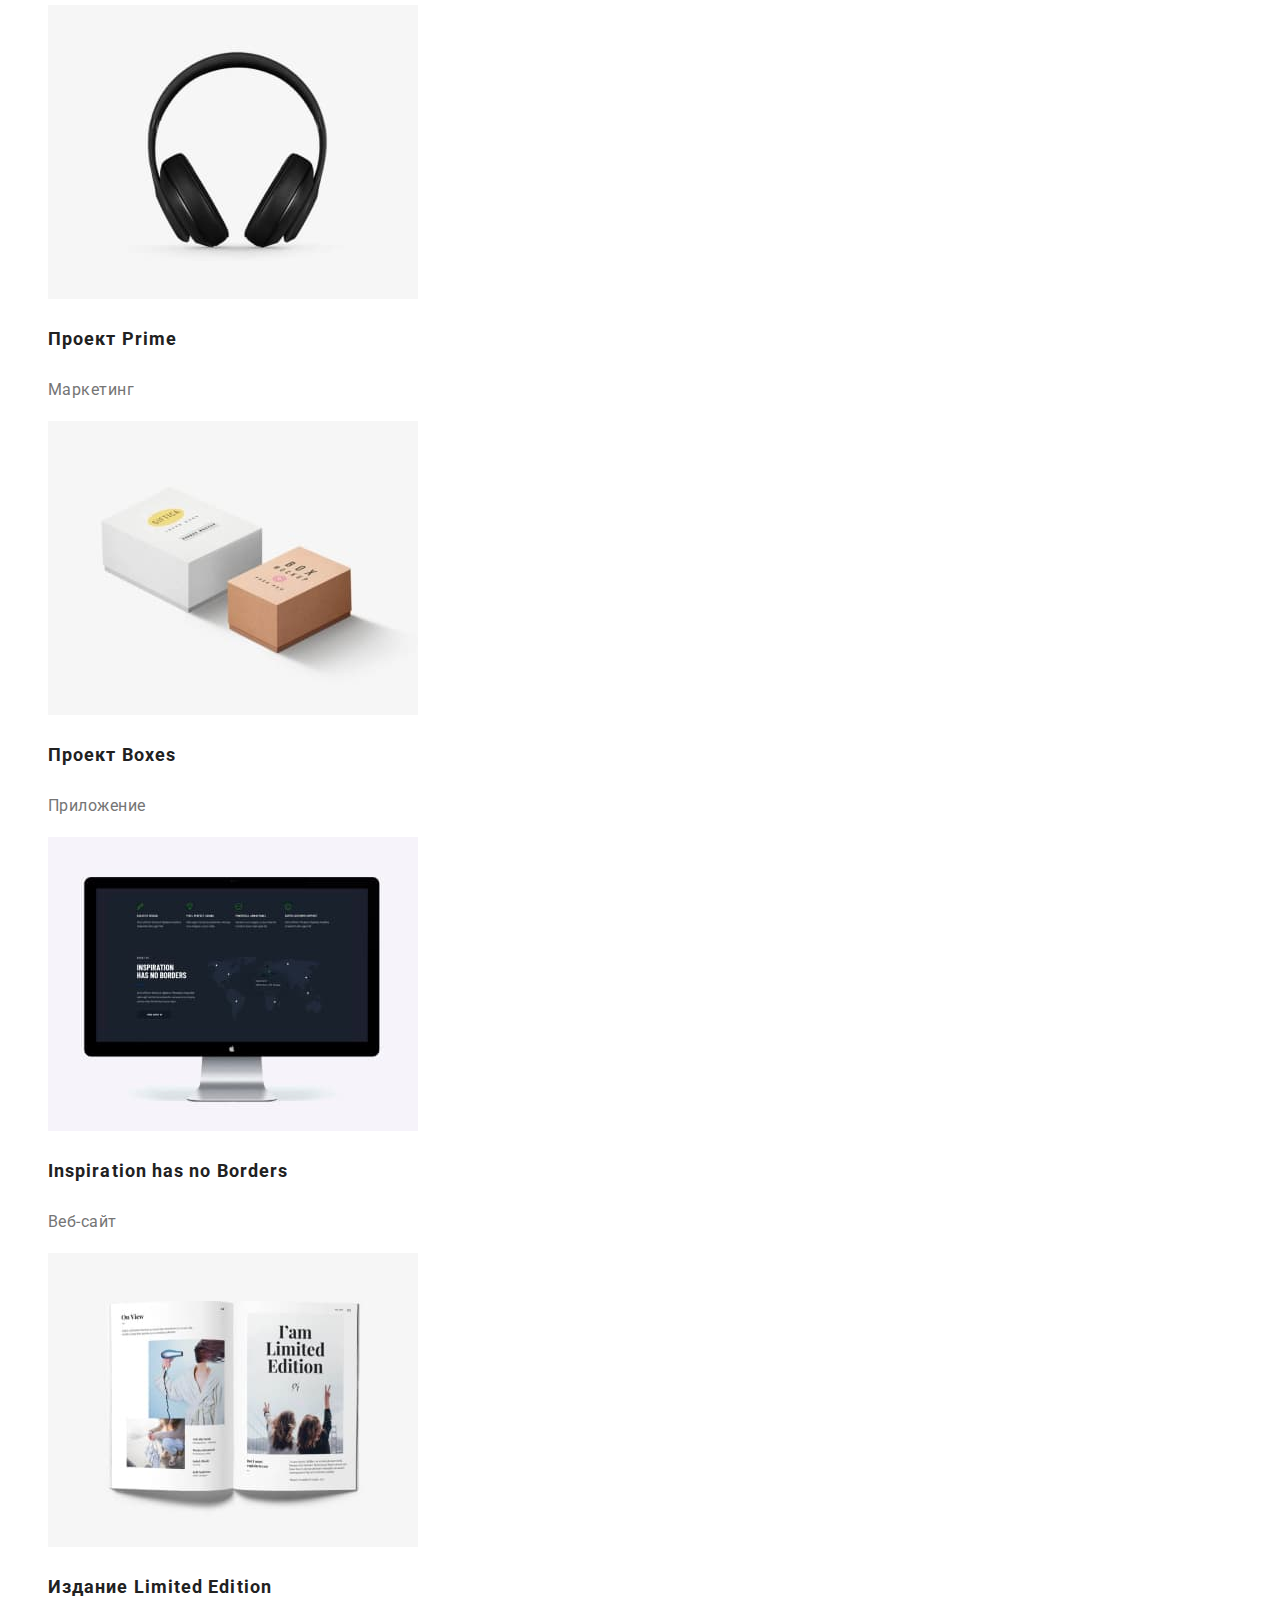
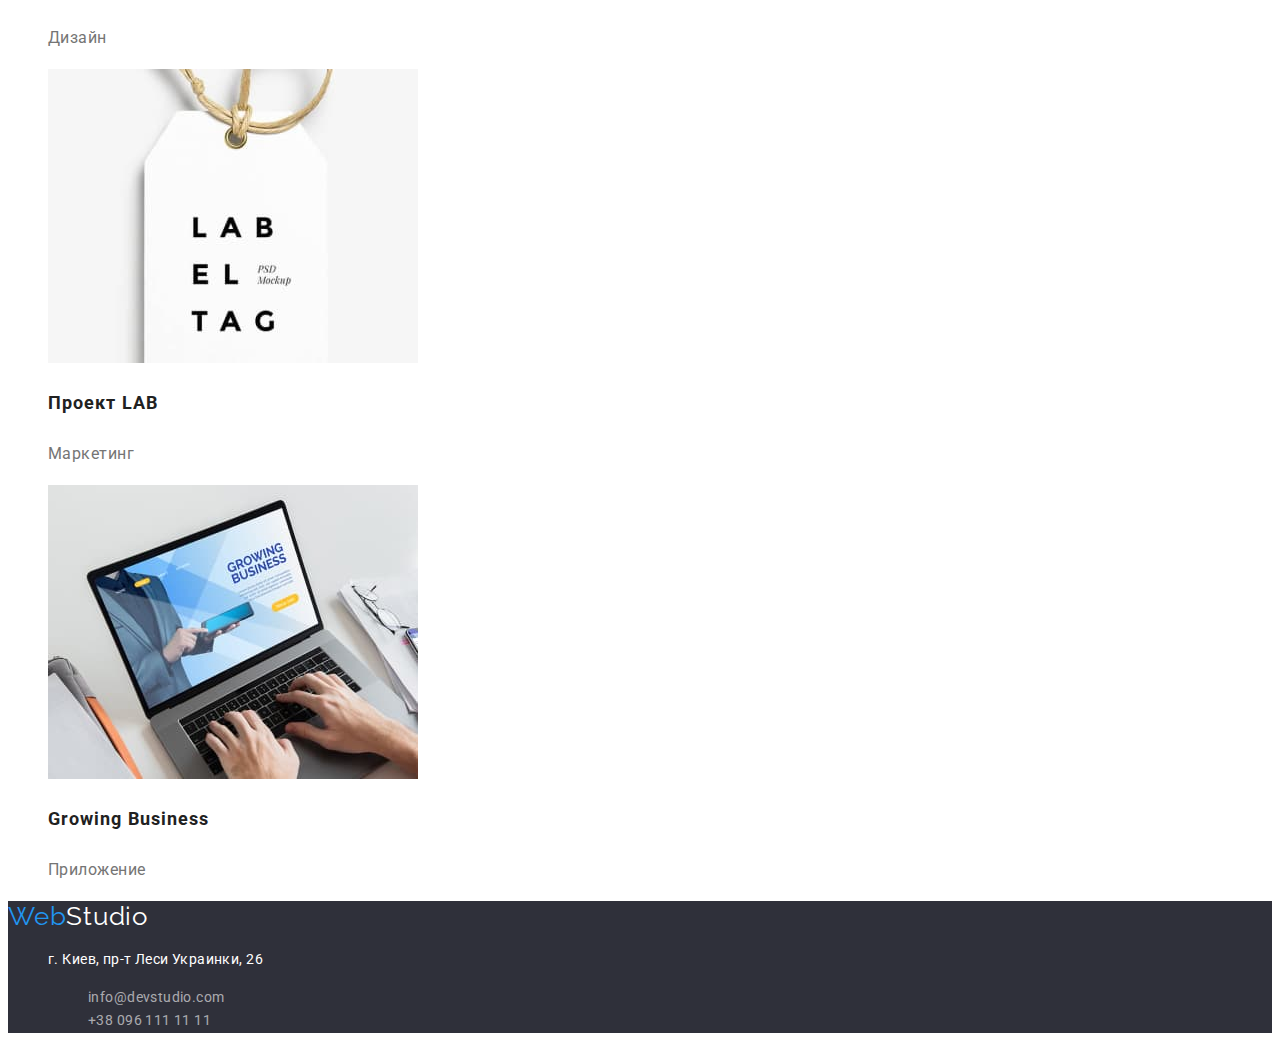
==== commit 8002d05d: "goit-markup-hw-02" ====
--- a/portfolio.html
+++ b/portfolio.html
@@ -35,76 +35,78 @@
     <!-- Секция о всем на сайте-->
 
     <main class="page-main">
-        <ul class="buttons-link list">
-            <li class="item">
-                <button class="button secondary" type="button">Все</button>
-            </li>
-            <li class="item">
-                <button class="button secondary" type="button">Веб-сайты</button>
-            </li>
-            <li class="item">
-                <button class="button secondary" type="button">Приложения</button>
-            </li>
-            <li class="item">
-                <button class="button secondary" type="button">Дизай</button>
-            </li>
-            <li class="item">
-                <button class="button secondary" type="button">Маркетинг</button>
-            </li>
-        </ul>
+        <section class="button-images-list">
+            <ul class="buttons-link list">
+                <li class="item">
+                    <button class="button secondary" type="button">Все</button>
+                </li>
+                <li class="item">
+                    <button class="button secondary" type="button">Веб-сайты</button>
+                </li>
+                <li class="item">
+                    <button class="button secondary" type="button">Приложения</button>
+                </li>
+                <li class="item">
+                    <button class="button secondary" type="button">Дизай</button>
+                </li>
+                <li class="item">
+                    <button class="button secondary" type="button">Маркетинг</button>
+                </li>
+            </ul>
 
-        <ul class="images-list list">
-            <li class="images-item ">
-                <img src="images/bild-img-5.jpg" alt="Технокряк" width="370" height="294" class="item-img" />
-                <h3 class="imag-title">Технокряк</h3>
-                <p class="imag-text">Веб-сайт</p>
-            </li>
-            <li class="images-item">
-                <img src="images/bild-img-6.jpg" alt="Постер New Orlean vs Golden Star" width="370" height="294"
-                    class="item-img" />
-                <h3 class="imag-title">Постер New Orlean vs Golden Star</h3>
-                <p class="imag-text">Дизайн</p>
-            </li>
-            <li class="images-item">
-                <img src="images/bild-img-7.jpg" alt="Ресторан Seafood" width="370" height="294" class="item-img" />
-                <h3 class="imag-title">Ресторан Seafood</h3>
-                <p class="imag-text">Приложение</p>
-            </li>
-            <li class="images-item">
-                <img src="images/bild-img-8.jpg" alt="Проект Prime" width="370" height="294" class="item-img" />
-                <h3 class="imag-title">Проект Prime</h3>
-                <p class="imag-text">Маркетинг</p>
-            </li>
-            <li class="images-item">
-                <img src="images/bild-img-9.jpg" alt="Проект Boxes" width="370" height="294" class="item-img" />
-                <h3 class="imag-title">Проект Boxes</h3>
-                <p class="imag-text">Приложение</p>
-            </li>
-            <li class="images-item">
-                <img src="images/bild-img-10.jpg" alt="Inspiration has no Borders" width="370" height="294"
-                    class="item-img" />
-                <h3 class="imag-title">Inspiration has no Borders</h3>
-                <p class="imag-text">Веб-сайт</p>
-            </li>
-            <li class="images-item">
-                <img src="images/bild-img-11.jpg" alt="Издание Limited Edition" width="370" height="294"
-                    class="item-img" />
-                <h3 class="imag-title">Издание Limited Edition</h3>
-                <p class="imag-text">Дизайн</p>
-            </li>
-            <li class="images-item">
-                <img src="images/bild-img-12.jpg" alt="Проект LAB" width="370" height="294" class="item-img" />
-                <h3 class="imag-title">Проект LAB</h3>
-                <p class="imag-text">Маркетинг</p>
-            </li>
-            <li class="images-item">
-                <img src="images/bild-img-13.jpg" alt="Growing Business" width="370" height="294" class="item-img" />
-                <h3 class="imag-title">Growing Business</h3>
-                <p class="imag-text">Приложение</p>
-            </li>
-        </ul>
+            <ul class="images-list list">
+                <li class="images-item ">
+                    <img src="images/bild-img-5.jpg" alt="Технокряк" width="370" height="294" class="item-img" />
+                    <h3 class="imag-title">Технокряк</h3>
+                    <p class="imag-text">Веб-сайт</p>
+                </li>
+                <li class="images-item">
+                    <img src="images/bild-img-6.jpg" alt="Постер New Orlean vs Golden Star" width="370" height="294"
+                        class="item-img" />
+                    <h3 class="imag-title">Постер New Orlean vs Golden Star</h3>
+                    <p class="imag-text">Дизайн</p>
+                </li>
+                <li class="images-item">
+                    <img src="images/bild-img-7.jpg" alt="Ресторан Seafood" width="370" height="294" class="item-img" />
+                    <h3 class="imag-title">Ресторан Seafood</h3>
+                    <p class="imag-text">Приложение</p>
+                </li>
+                <li class="images-item">
+                    <img src="images/bild-img-8.jpg" alt="Проект Prime" width="370" height="294" class="item-img" />
+                    <h3 class="imag-title">Проект Prime</h3>
+                    <p class="imag-text">Маркетинг</p>
+                </li>
+                <li class="images-item">
+                    <img src="images/bild-img-9.jpg" alt="Проект Boxes" width="370" height="294" class="item-img" />
+                    <h3 class="imag-title">Проект Boxes</h3>
+                    <p class="imag-text">Приложение</p>
+                </li>
+                <li class="images-item">
+                    <img src="images/bild-img-10.jpg" alt="Inspiration has no Borders" width="370" height="294"
+                        class="item-img" />
+                    <h3 class="imag-title">Inspiration has no Borders</h3>
+                    <p class="imag-text">Веб-сайт</p>
+                </li>
+                <li class="images-item">
+                    <img src="images/bild-img-11.jpg" alt="Издание Limited Edition" width="370" height="294"
+                        class="item-img" />
+                    <h3 class="imag-title">Издание Limited Edition</h3>
+                    <p class="imag-text">Дизайн</p>
+                </li>
+                <li class="images-item">
+                    <img src="images/bild-img-12.jpg" alt="Проект LAB" width="370" height="294" class="item-img" />
+                    <h3 class="imag-title">Проект LAB</h3>
+                    <p class="imag-text">Маркетинг</p>
+                </li>
+                <li class="images-item">
+                    <img src="images/bild-img-13.jpg" alt="Growing Business" width="370" height="294"
+                        class="item-img" />
+                    <h3 class="imag-title">Growing Business</h3>
+                    <p class="imag-text">Приложение</p>
+                </li>
+            </ul>
+        </section>
     </main>
-
     <!--  Секция контакты -->
     <footer class="page-footer">
         <a class="logo-title" href="/">Web<span class="logo-link-first">Studio</span></a>
--- a/css/styles.css
+++ b/css/styles.css
@@ -121,6 +121,12 @@
   text-transform: uppercase;
   color: var(--header-text-color);
 }
+.feature-text {
+  font-size: 14px;
+  line-height: 1.71;
+  letter-spacing: 0.03em;
+  color: var(--main-text-color);
+}
 
 .info-title {
   font-size: 36px;
@@ -144,6 +150,12 @@
   line-height: 1.18;
   letter-spacing: 0.03em;
   color: var(--header-text-color);
+}
+.about-text {
+  font-size: 16px;
+  line-height: 1.18;
+  letter-spacing: 0.03em;
+  color: var(--main-text-color);
 }
 
 .imag-title {
@@ -152,6 +164,12 @@
   letter-spacing: 0.06em;
   color: var(--header-text-color);
 }
+.imag-text {
+  font-size: 16px;
+  line-height: 1.87;
+  letter-spacing: 0.03em;
+  color: var(--main-text-color);
+}
 
 .button {
   color: var(--header-text-color);
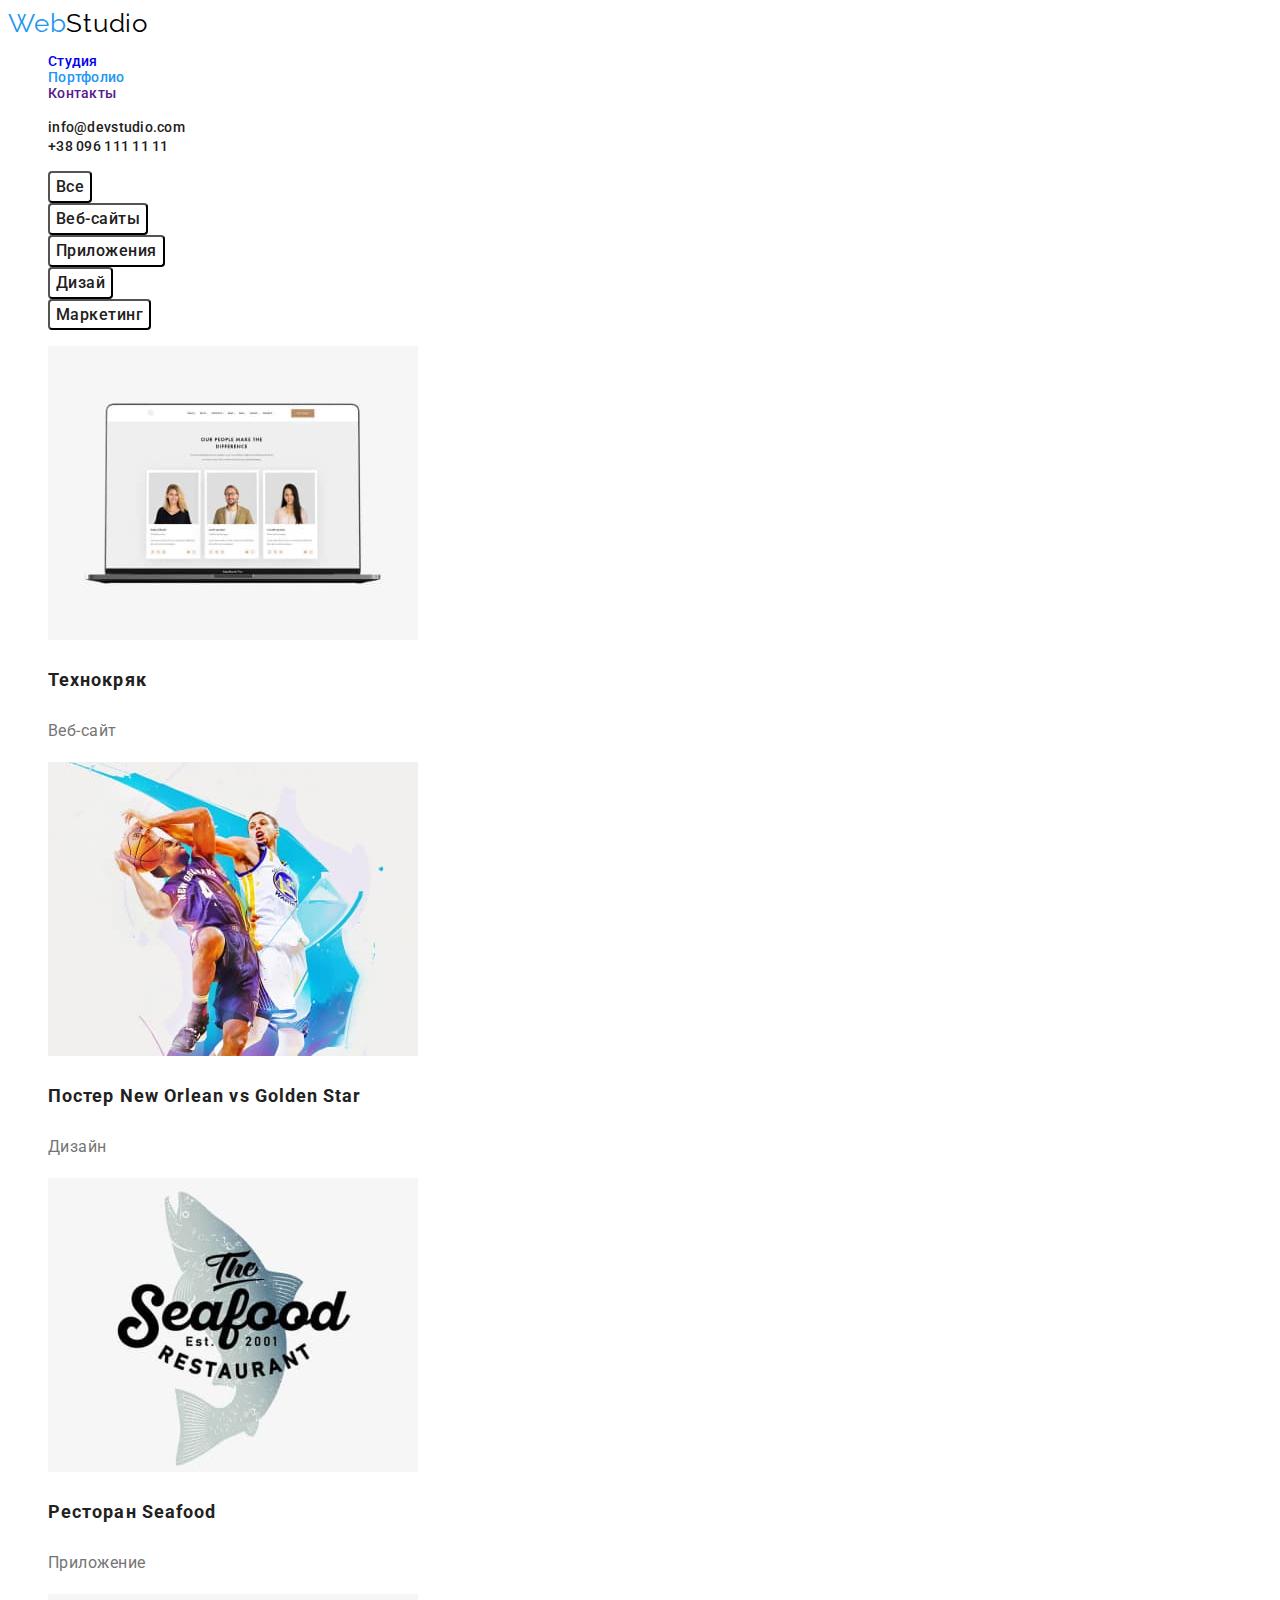
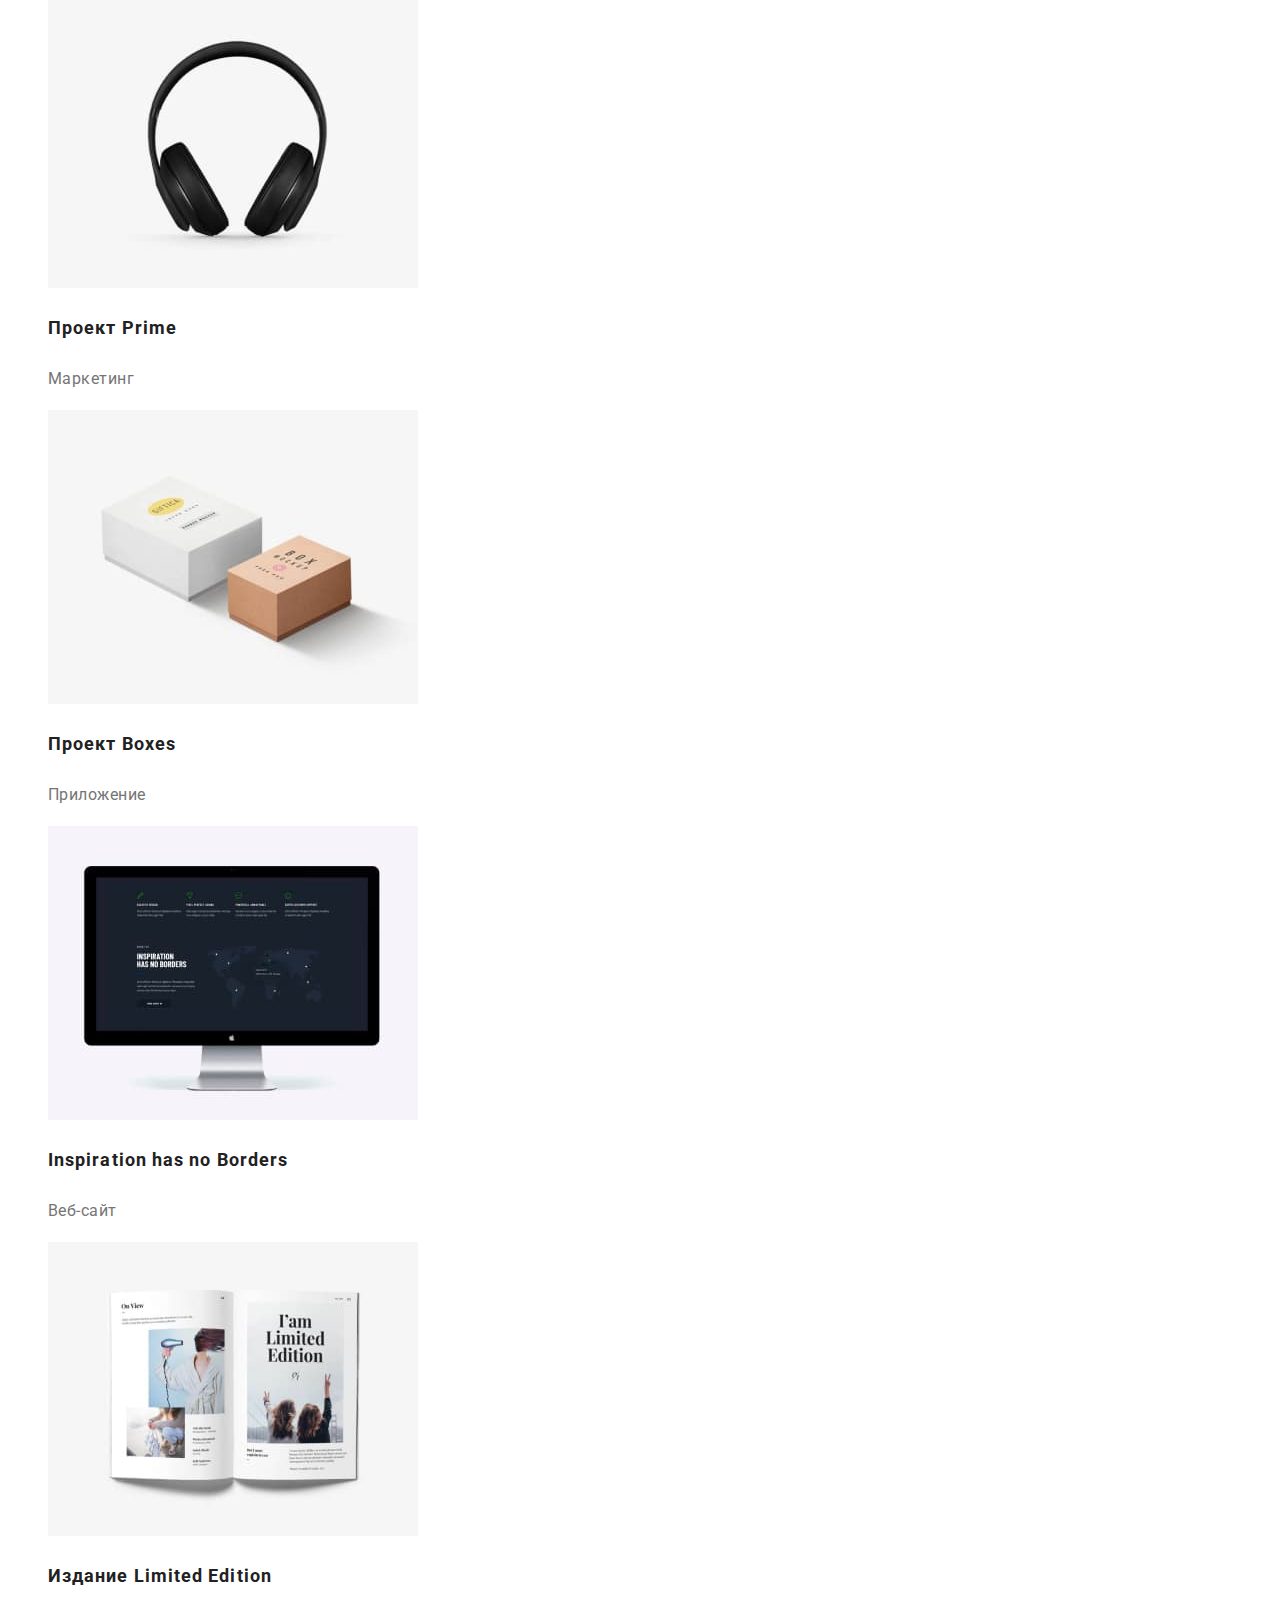
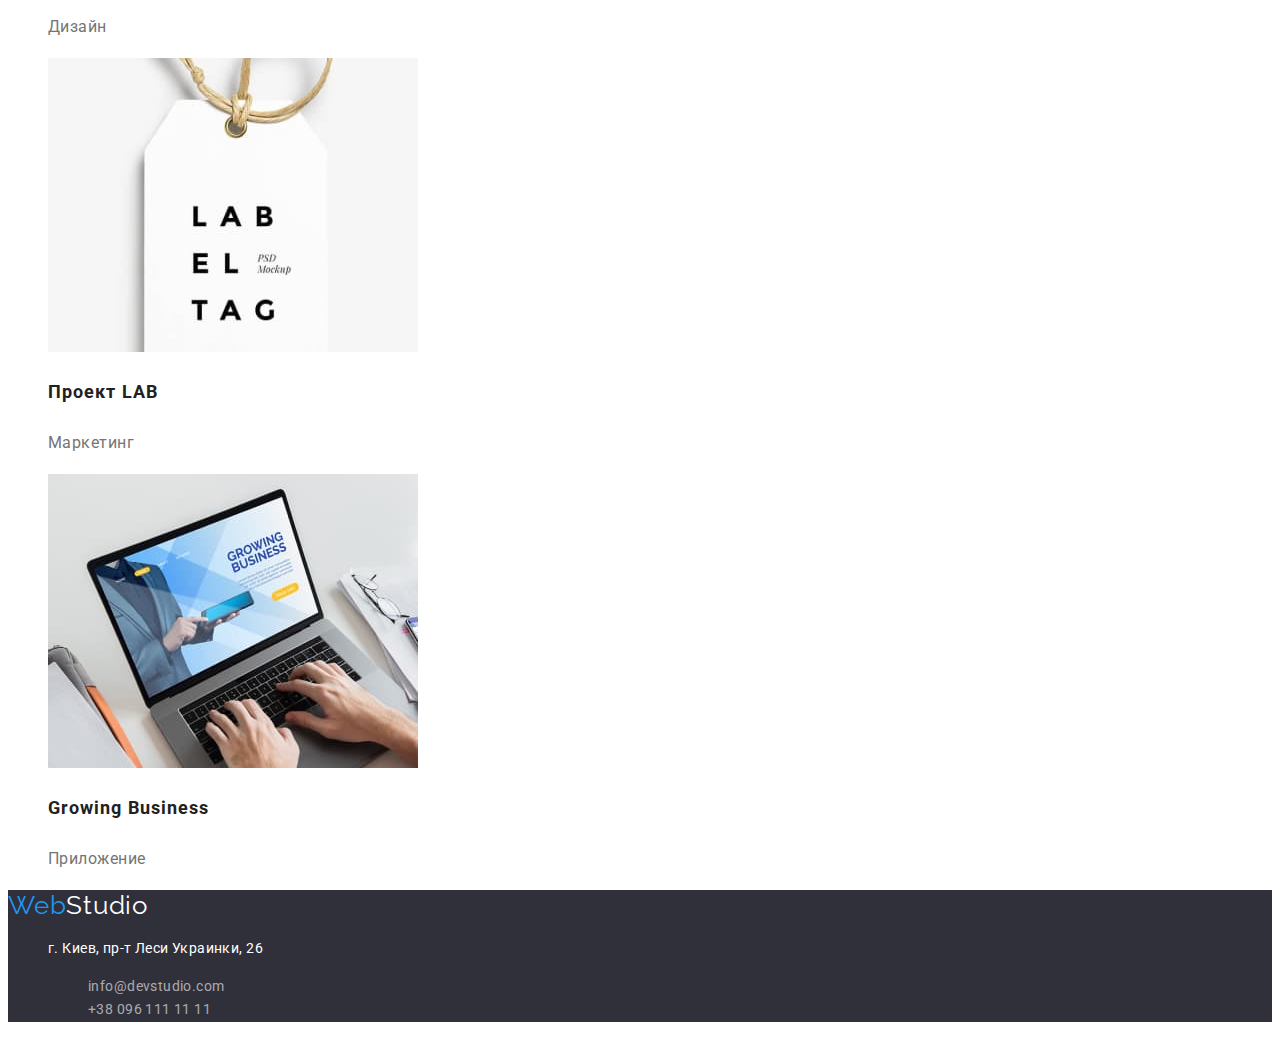
==== commit 0bb93a9b: "test" ====
--- a/portfolio.html
+++ b/portfolio.html
@@ -26,8 +26,8 @@
             </ul>
         </nav>
         <ul class="contacts list">
-            <li><a href="mailto:info@devstudio.com" class="mail-link">info@devstudio.com</a></li>
-            <li><a href="tel:+380961111111" class="tel-link">+38 096 111 11 11</a></li>
+            <li><a class="link" href="mailto:info@devstudio.com">info@devstudio.com</a></li>
+            <li><a class="link" href="tel:+380961111111">+38 096 111 11 11</a></li>
             </li>
         </ul>
     </header>
--- a/css/styles.css
+++ b/css/styles.css
@@ -8,7 +8,7 @@
 }
 
 body {
-  font-family: 'Roboto', sans-serif;
+  font-family: Roboto, sans-serif;
   color: #757575;
 }
 
@@ -44,12 +44,22 @@
 .logo-link:focus {
   color: var(--accent-color);
 }
-
-.header-link {
-  font-weight: 500;
-  font-size: 14px;
-  line-height: 1.14;
-  letter-spacing: 0.02em;
+.header-list {
+  font-style: normal;
+  font-weight: 500;
+  font-size: 14px;
+  line-height: 16px;
+  letter-spacing: 0.02em;
+
+  color: #212121;
+}
+
+.link {
+  font-weight: 500;
+  font-size: 14px;
+  line-height: 1.14;
+  letter-spacing: 0.02em;
+  text-decoration: none;
   color: var(--header-text-color);
 }
 
@@ -58,7 +68,7 @@
   color: var(--accent-color);
 }
 
-.mail-link {
+/*.mail-link {
   font-weight: 500;
   font-size: 14px;
   line-height: 1.14;
@@ -72,15 +82,15 @@
   line-height: 1.14;
   letter-spacing: 0.02em;
   color: var(--main-text-color);
-}
-.mail-link:hover,
-.mail-link:focus {
-  color: var(--accent-color);
-}
-.tel-link:hover,
+}*/
+.contact .link:hover,
+.contact .link:focus {
+  color: var(--accent-color);
+}
+/*.tel-link:hover,
 .tel-link:focus {
   color: var(--accent-color);
-}
+}*/
 .current {
   color: var(--accent-color);
 }
@@ -121,6 +131,7 @@
   text-transform: uppercase;
   color: var(--header-text-color);
 }
+
 .feature-text {
   font-size: 14px;
   line-height: 1.71;
